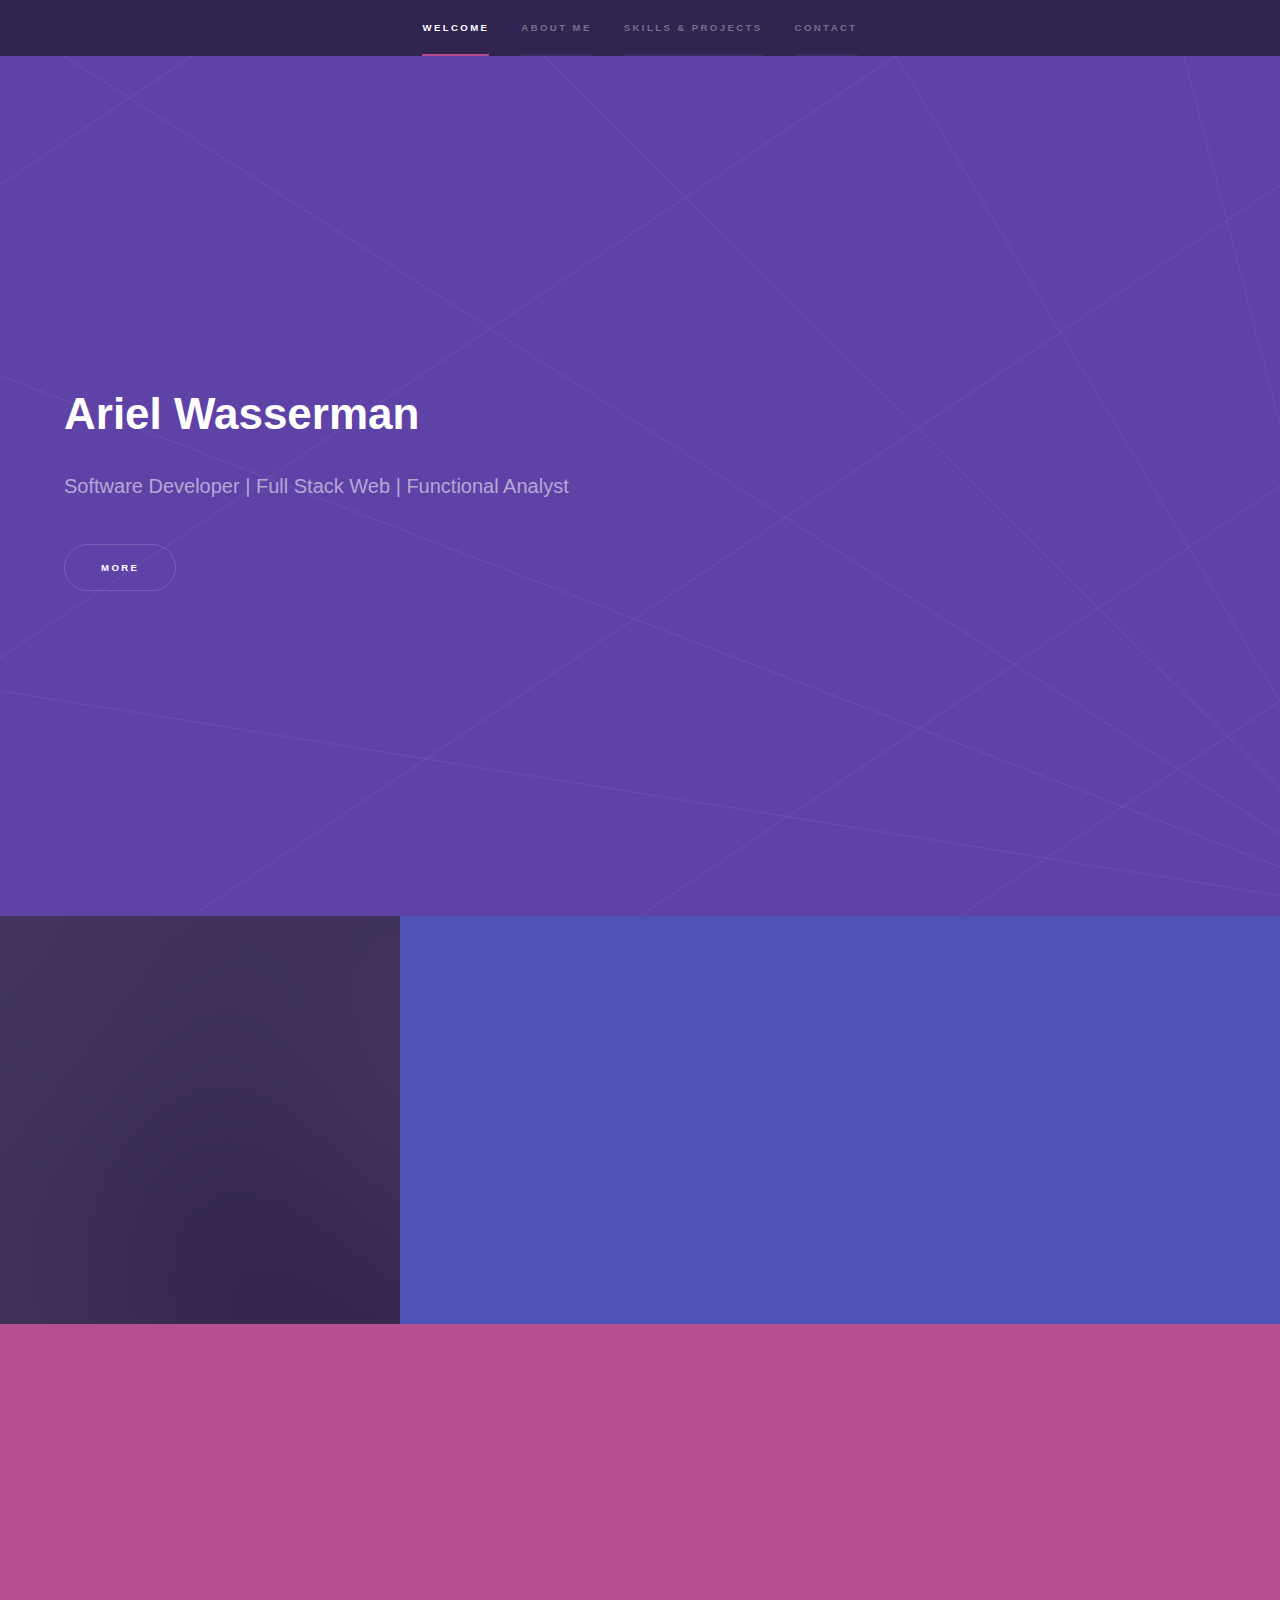
==== index.html @ cdbb856e "..." ====
<!DOCTYPE HTML>
<html>
	<head>
		<title>Ariel Wasserman | Portfolio</title>
		<meta charset="utf-8" />
		<meta name="viewport" content="width=device-width, initial-scale=1, user-scalable=no" />
		<link rel="stylesheet" href="assets/css/main.css" />
		<noscript><link rel="stylesheet" href="assets/css/noscript.css" /></noscript>
	</head>
	<body class="is-preload">

		<!-- Sidebar -->
			<section id="sidebar">
				<div class="inner">
					<nav>
						<ul>
							<li><a href="#intro">Welcome</a></li>
							<li><a href="#one">About Me</a></li>
							<li><a href="#two">Skills & Projects</a></li>
							<li><a href="#three">Contact</a></li>
						</ul>
					</nav>
				</div>
			</section>

		<!-- Wrapper -->
			<div id="wrapper">

				<!-- Intro -->
					<section id="intro" class="wrapper style1 fullscreen fade-up">
						<div class="inner">
							<h1>Ariel Wasserman</h1>
							<p>Software Developer | Full Stack Web | Functional Analyst<br />
							</p>
							<ul class="actions">
								<li><a href="#one" class="button scrolly">more</a></li>
							</ul>
						</div>
					</section>

				<!-- One -->
					<section id="one" class="wrapper style2 spotlights">
						<section>
							<a href="#" class="image CANCELADOabout-img-left"><img src="images/pic01.jpg" alt="" data-position="center center" /></a>
							<div class="content">
								<div class="inner">
									<h2>About Me</h2>
									<p>Hi, I'm Ariel, thank you for visiting my portfolio.</p>
									<p> For more than ten years I worked as a literature teacher and currently I'm starting a career as Jr Developer / Web Designer, open to challenges and opportunities to grow as a professional and learn or improve my skills in programming & design.
										<br /></p>
									<ul class="actions">
										<li><a href="generic.html" class="button">More About me</a></li>
									</ul>
								</div>
							</div>
						</section>
						<!-- <section>
							<a href="#" class="image"><img src="images/pic02.jpg" alt="" data-position="top center" /></a>
							<div class="content">
								<div class="inner">
									<h2>Feugiat consequat</h2>
									<p>Phasellus convallis elit id ullamcorper pulvinar. Duis aliquam turpis mauris, eu ultricies erat malesuada quis. Aliquam dapibus.</p>
									<ul class="actions">
										<li><a href="generic.html" class="button">Learn more</a></li>
									</ul>
								</div>
							</div>
						</section>
						<section>
							<a href="#" class="image"><img src="images/pic03.jpg" alt="" data-position="25% 25%" /></a>
							<div class="content">
								<div class="inner">
									<h2>Ultricies aliquam</h2>
									<p>Phasellus convallis elit id ullamcorper pulvinar. Duis aliquam turpis mauris, eu ultricies erat malesuada quis. Aliquam dapibus.</p>
									<ul class="actions">
										<li><a href="generic.html" class="button">Learn more</a></li>
									</ul>
								</div>
							</div>
						</section> -->
					</section>

				<!-- Two -->
					<section id="two" class="wrapper style3 fade-up">
						<div class="inner">
							<h2>Skills & Projects</h2>
							<p>Having worked for so many years teaching literature, I'll say that my area of expertise involves mainly
								 humanistic studies, communication, listening and sharing ideas, and working with groups of people.<br>
							However, during the last few years I began to study and carry out small programming and web design
								projects. Below are some of them.</p>
							<div class="features">
								<section>
									<span class="icon solid major fa-code"></span>
									<h3>Film Society App</h3>
									<h3 class="skils-desc-small-screen">React + JS | Python + Flask (marsmallow, sqlalchemy, dotenv...) | MySQL </h3>
									<p>I am passionate about cinema. For ten years I have met with friends once a week, we have a delicious dinner, 
										we watch a film, we discuss it and we keep a record on a spreadsheet (with more than four hundred films 
										that we've shared all this years). For the tenth anniversary I developed a full-stack application so that 
										my friends can use all this information in an accessible and intuitive way.</p>
								</section>
								<section class="skills-video-and-summary">
									<div class="skills-video">
										<video id="bgVideoA" controls preload="true" autoplay muted>
											<source class="active" src="images/cccpvid03.mp4" type="video/mp4" /> 	
											<source src="images/cccpvid01.mp4" type="video/mp4" />
											<source src="images/cccpvid02.mp4" type="video/mp4" />
										 </video>
									</div>
									<div class="skils-desc-big-screen"><h3>React + JS | Python + Flask (marsmallow, sqlalchemy, dotenv...) | MySQL </h3></div>
									
									
								</section>
							</div>
							<div class="features">
								<section>
									<span class="icon solid major fa-desktop"></span>
									<h3>pAIdeia in the Rye</h3>
									<h3 class="skils-desc-small-screen"> HTML + CSS + JS | ChatGPT + Craiyon + TTSMaker | Olive </h3>
									<p>One of my students' favorite novels is <i>The Catcher in the Rye</i>. My task usually consists of teaching them 
										the literary strategies and techniques that J. D. Salinger used to write that text. In 2023 I proposed a 
										project that we presented at the <i>First Arts Day</i> of Paideia School. My students "competed" with chatGPT 
										to create an apocryphal fragment of the novel, which then I assembled in a classroom read out loud by TTS 
										software along with an artistic video that I had edited with images from that time.
										Finally I also developed a simple website with a carousel to access the texts and information. I used 
										the AI ​​application <i>Craiyon</i> to create some allusive images to decorate the web</p>
								</section>
								<section class="skills-video-and-summary">
									<div class="skills-video">
										<video id="bgVideoB" controls preload="true" autoplay muted>
											<source class="active" src="images/pai01.mp4" type="video/mp4" /> 	
											<source src="images/pai02.mp4" type="video/mp4" /> 	
											<source src="images/pai03.mp4" type="video/mp4" /> 	
											<source src="images/pai04.mp4" type="video/mp4" /> 	
										 </video>
									</div>
									<div class="skils-desc-big-screen"><h3>HTML + CSS + JS | ChatGPT + Craiyon + TTSMaker | Olive </h3></div>
									
									
								</section>
							</div>
							<div class="features">
								<section>
									<span class="icon solid major fa-desktop"></span>
									<h3>Messi Vs Liberals</h3>
									<h3 class="skils-desc-small-screen"> Unity | |  </h3>
									<p></p>
								</section>
								<section class="skills-video-and-summary">
									<div class="skills-video">
										<video id="bgVideoC" controls preload="true" autoplay muted>
											<source class="active" src="images/mvl01.mp4" type="video/mp4" /> 	
											<source src="images/mvl02.mp4" type="video/mp4" /> 
											<source src="images/othersEDITAR.mp4" type="video/mp4" /> 
										 </video>
									</div>
									<div class="skils-desc-big-screen"><h3>HTML + CSS + JS | ChatGPT + Craiyon + TTSMaker | Olive </h3></div>
									
									
								</section>
							</div>
							<div class="features">
								<section>
									<span class="icon solid major fa-code"></span>
									<h3>Lorem ipsum amet</h3>
									<p>Phasellus convallis elit id ullam corper amet et pulvinar. Duis aliquam turpis mauris, sed ultricies erat dapibus.</p>
								</section>
								<section>
									<span class="icon solid major fa-lock"></span>
									<h3>Aliquam sed nullam</h3>
									<p>Phasellus convallis elit id ullam corper amet et pulvinar. Duis aliquam turpis mauris, sed ultricies erat dapibus.</p>
								</section>
								<section>
									<span class="icon solid major fa-cog"></span>
									<h3>Sed erat ullam corper</h3>
									<p>Phasellus convallis elit id ullam corper amet et pulvinar. Duis aliquam turpis mauris, sed ultricies erat dapibus.</p>
								</section>
								<section>
									<span class="icon solid major fa-desktop"></span>
									<h3>Veroeros quis lorem</h3>
									<p>Phasellus convallis elit id ullam corper amet et pulvinar. Duis aliquam turpis mauris, sed ultricies erat dapibus.</p>
								</section>
								<section>
									<span class="icon solid major fa-link"></span>
									<h3>Urna quis bibendum</h3>
									<p>Phasellus convallis elit id ullam corper amet et pulvinar. Duis aliquam turpis mauris, sed ultricies erat dapibus.</p>
								</section>
								<section>
									<span class="icon major fa-gem"></span>
									<h3>Aliquam urna dapibus</h3>
									<p>Phasellus convallis elit id ullam corper amet et pulvinar. Duis aliquam turpis mauris, sed ultricies erat dapibus.</p>
								</section>
							</div>
							<ul class="actions">
								<li><a href="generic.html" class="button">Learn more</a></li>
							</ul>
						</div>
					</section>

				<!-- Three -->
					<section id="three" class="wrapper style1 fade-up">
						<div class="inner">
							<h2>Get in touch</h2>
							<p>Phasellus convallis elit id ullamcorper pulvinar. Duis aliquam turpis mauris, eu ultricies erat malesuada quis. Aliquam dapibus, lacus eget hendrerit bibendum, urna est aliquam sem, sit amet imperdiet est velit quis lorem.</p>
							<div class="split style1">
								<section>
									<form method="post" action="#">
										<div class="fields">
											<div class="field half">
												<label for="name">Name</label>
												<input type="text" name="name" id="name" />
											</div>
											<div class="field half">
												<label for="email">Email</label>
												<input type="text" name="email" id="email" />
											</div>
											<div class="field">
												<label for="message">Message</label>
												<textarea name="message" id="message" rows="5"></textarea>
											</div>
										</div>
										<ul class="actions">
											<li><a href="" class="button submit">Send Message</a></li>
										</ul>
									</form>
								</section>
								<section>
									<ul class="contact">
										<li>
											<h3>Address</h3>
											<span>12345 Somewhere Road #654<br />
											Nashville, TN 00000-0000<br />
											USA</span>
										</li>
										<li>
											<h3>Email</h3>
											<a href="#">user@untitled.tld</a>
										</li>
										<li>
											<h3>Phone</h3>
											<span>(000) 000-0000</span>
										</li>
										<li>
											<h3>Social</h3>
											<ul class="icons">
												<li><a href="#" class="icon brands fa-twitter"><span class="label">Twitter</span></a></li>
												<li><a href="#" class="icon brands fa-facebook-f"><span class="label">Facebook</span></a></li>
												<li><a href="#" class="icon brands fa-github"><span class="label">GitHub</span></a></li>
												<li><a href="#" class="icon brands fa-instagram"><span class="label">Instagram</span></a></li>
												<li><a href="#" class="icon brands fa-linkedin-in"><span class="label">LinkedIn</span></a></li>
											</ul>
										</li>
									</ul>
								</section>
							</div>
						</div>
					</section>

			</div>

		<!-- Footer -->
			<footer id="footer" class="wrapper style1-alt">
				<div class="inner">
					<ul class="menu">
						<li>&copy; Untitled. All rights reserved.</li><li>Design: <a href="http://html5up.net">HTML5 UP</a></li>
					</ul>
				</div>
			</footer>

		<!-- Scripts -->
			<script src="assets/js/jquery.min.js"></script>
			<script src="assets/js/jquery.scrollex.min.js"></script>
			<script src="assets/js/jquery.scrolly.min.js"></script>
			<script src="assets/js/browser.min.js"></script>
			<script src="assets/js/breakpoints.min.js"></script>
			<script src="assets/js/util.js"></script>
			<script src="assets/js/main.js"></script>

	</body>
</html>
---- assets/css/main.css ----
@import url(fontawesome-all.min.css);

/*
	Hyperspace by HTML5 UP
	html5up.net | @ajlkn
	Free for personal and commercial use under the CCA 3.0 license (html5up.net/license)
*/

html,
body,
div,
span,
applet,
object,
iframe,
h1,
h2,
h3,
h4,
h5,
h6,
p,
blockquote,
pre,
a,
abbr,
acronym,
address,
big,
cite,
code,
del,
dfn,
em,
img,
ins,
kbd,
q,
s,
samp,
small,
strike,
strong,
sub,
sup,
tt,
var,
b,
u,
i,
center,
dl,
dt,
dd,
ol,
ul,
li,
fieldset,
form,
label,
legend,
table,
caption,
tbody,
tfoot,
thead,
tr,
th,
td,
article,
aside,
canvas,
details,
embed,
figure,
figcaption,
footer,
header,
hgroup,
menu,
nav,
output,
ruby,
section,
summary,
time,
mark,
audio,
video {
	margin: 0;
	padding: 0;
	border: 0;
	font-size: 100%;
	font: inherit;
	vertical-align: baseline;
}

article,
aside,
details,
figcaption,
figure,
footer,
header,
hgroup,
menu,
nav,
section {
	display: block;
}

body {
	line-height: 1;
}

ol,
ul {
	list-style: none;
}

blockquote,
q {
	quotes: none;
}

blockquote:before,
blockquote:after,
q:before,
q:after {
	content: '';
	content: none;
}

table {
	border-collapse: collapse;
	border-spacing: 0;
}

body {
	-webkit-text-size-adjust: none;
}

mark {
	background-color: transparent;
	color: inherit;
}

input::-moz-focus-inner {
	border: 0;
	padding: 0;
}

input,
select,
textarea {
	-moz-appearance: none;
	-webkit-appearance: none;
	-ms-appearance: none;
	appearance: none;
}

/* Basic */

@-ms-viewport {
	width: device-width;
}

body {
	-ms-overflow-style: scrollbar;
}

@media screen and (max-width: 480px) {

	html,
	body {
		min-width: 320px;
	}

}

html {
	box-sizing: border-box;
}

*,
*:before,
*:after {
	box-sizing: inherit;
}

body {
	background: #312450;
}

body.is-preload *,
body.is-preload *:before,
body.is-preload *:after {
	-moz-animation: none !important;
	-webkit-animation: none !important;
	-ms-animation: none !important;
	animation: none !important;
	-moz-transition: none !important;
	-webkit-transition: none !important;
	-ms-transition: none !important;
	transition: none !important;
}

/* Type */

body,
input,
select,
textarea {
	color: rgba(255, 255, 255, 0.55);
	font-family: Arial, Helvetica, sans-serif;
	text-align: justify;
	font-size: 16.5pt;
	font-weight: normal;
	line-height: 1.75;
}

@media screen and (max-width: 1680px) {

	body,
	input,
	select,
	textarea {
		font-size: 13pt;
	}

}

@media screen and (max-width: 1280px) {

	body,
	input,
	select,
	textarea {
		font-size: 12pt;
	}

}

@media screen and (max-width: 360px) {

	body,
	input,
	select,
	textarea {
		font-size: 11pt;
	}

}

a {
	-moz-transition: color 0.2s ease, border-bottom-color 0.2s ease;
	-webkit-transition: color 0.2s ease, border-bottom-color 0.2s ease;
	-ms-transition: color 0.2s ease, border-bottom-color 0.2s ease;
	transition: color 0.2s ease, border-bottom-color 0.2s ease;
	border-bottom: dotted 1px rgba(255, 255, 255, 0.35);
	color: inherit;
	text-decoration: none;
}

a:hover {
	border-bottom-color: transparent;
	color: #ffffff;
}

strong,
b {
	color: #ffffff;
	font-weight: bold;
}

em,
i {
	font-style: italic;
}

p {
	margin: 0 0 2em 0;
}

h1,
h2,
h3,
h4,
h5,
h6 {
	color: #ffffff;
	font-weight: bold;
	line-height: 1.5;
	margin: 0 0 0.5em 0;
}

h1 a,
h2 a,
h3 a,
h4 a,
h5 a,
h6 a {
	color: inherit;
	text-decoration: none;
}

h1 {
	font-size: 2.75em;
}

h1.major {
	margin: 0 0 1.3em 0;
	position: relative;
	padding-bottom: 0.35em;
}

h1.major:after {
	background-image: -moz-linear-gradient(to right, #5e42a6, #b74e91);
	background-image: -webkit-linear-gradient(to right, #5e42a6, #b74e91);
	background-image: -ms-linear-gradient(to right, #5e42a6, #b74e91);
	background-image: linear-gradient(to right, #5e42a6, #b74e91);
	-moz-transition: max-width 0.2s ease;
	-webkit-transition: max-width 0.2s ease;
	-ms-transition: max-width 0.2s ease;
	transition: max-width 0.2s ease;
	border-radius: 0.2em;
	bottom: 0;
	content: '';
	height: 0.05em;
	position: absolute;
	right: 0;
	width: 100%;
}

h2 {
	font-size: 1.75em;
}

h3 {
	font-size: 1.1em;
}

h4 {
	font-size: 1em;
}

h5 {
	font-size: 0.8em;
}

h6 {
	font-size: 0.6em;
}

@media screen and (max-width: 736px) {

	h1 {
		font-size: 2em;
	}

	h2 {
		font-size: 1.25em;
	}

	h3 {
		font-size: 1em;
	}

	h4 {
		font-size: 0.8em;
	}

	h5 {
		font-size: 0.6em;
	}

	h6 {
		font-size: 0.6em;
	}

}

sub {
	font-size: 0.8em;
	position: relative;
	top: 0.5em;
}

sup {
	font-size: 0.8em;
	position: relative;
	top: -0.5em;
}

blockquote {
	border-left: solid 4px rgba(255, 255, 255, 0.15);
	font-style: italic;
	margin: 0 0 2em 0;
	padding: 0.5em 0 0.5em 2em;
}

code {
	background: rgba(255, 255, 255, 0.05);
	border-radius: 0.25em;
	border: solid 1px rgba(255, 255, 255, 0.15);
	font-family: "Courier New", monospace;
	font-size: 0.9em;
	margin: 0 0.25em;
	padding: 0.25em 0.65em;
}

pre {
	-webkit-overflow-scrolling: touch;
	font-family: "Courier New", monospace;
	font-size: 0.9em;
	margin: 0 0 2em 0;
}

pre code {
	display: block;
	line-height: 1.75em;
	padding: 1em 1.5em;
	overflow-x: auto;
}

hr {
	border: 0;
	border-bottom: solid 1px rgba(255, 255, 255, 0.15);
	margin: 2em 0;
}

hr.major {
	margin: 3em 0;
}

.align-left {
	text-align: left;
}

.align-center {
	text-align: center;
}

.align-right {
	text-align: right;
}

/* Row */

.row {
	display: flex;
	flex-wrap: wrap;
	box-sizing: border-box;
	align-items: stretch;
}

.row>* {
	box-sizing: border-box;
}

.row.gtr-uniform>*> :last-child {
	margin-bottom: 0;
}

.row.aln-left {
	justify-content: flex-start;
}

.row.aln-center {
	justify-content: center;
}

.row.aln-right {
	justify-content: flex-end;
}

.row.aln-top {
	align-items: flex-start;
}

.row.aln-middle {
	align-items: center;
}

.row.aln-bottom {
	align-items: flex-end;
}

.row>.imp {
	order: -1;
}

.row>.col-1 {
	width: 8.33333%;
}

.row>.off-1 {
	margin-left: 8.33333%;
}

.row>.col-2 {
	width: 16.66667%;
}

.row>.off-2 {
	margin-left: 16.66667%;
}

.row>.col-3 {
	width: 25%;
}

.row>.off-3 {
	margin-left: 25%;
}

.row>.col-4 {
	width: 33.33333%;
}

.row>.off-4 {
	margin-left: 33.33333%;
}

.row>.col-5 {
	width: 41.66667%;
}

.row>.off-5 {
	margin-left: 41.66667%;
}

.row>.col-6 {
	width: 50%;
}

.row>.off-6 {
	margin-left: 50%;
}

.row>.col-7 {
	width: 58.33333%;
}

.row>.off-7 {
	margin-left: 58.33333%;
}

.row>.col-8 {
	width: 66.66667%;
}

.row>.off-8 {
	margin-left: 66.66667%;
}

.row>.col-9 {
	width: 75%;
}

.row>.off-9 {
	margin-left: 75%;
}

.row>.col-10 {
	width: 83.33333%;
}

.row>.off-10 {
	margin-left: 83.33333%;
}

.row>.col-11 {
	width: 91.66667%;
}

.row>.off-11 {
	margin-left: 91.66667%;
}

.row>.col-12 {
	width: 100%;
}

.row>.off-12 {
	margin-left: 100%;
}

.row.gtr-0 {
	margin-top: 0;
	margin-left: 0em;
}

.row.gtr-0>* {
	padding: 0 0 0 0em;
}

.row.gtr-0.gtr-uniform {
	margin-top: 0em;
}

.row.gtr-0.gtr-uniform>* {
	padding-top: 0em;
}

.row.gtr-25 {
	margin-top: 0;
	margin-left: -0.375em;
}

.row.gtr-25>* {
	padding: 0 0 0 0.375em;
}

.row.gtr-25.gtr-uniform {
	margin-top: -0.375em;
}

.row.gtr-25.gtr-uniform>* {
	padding-top: 0.375em;
}

.row.gtr-50 {
	margin-top: 0;
	margin-left: -0.75em;
}

.row.gtr-50>* {
	padding: 0 0 0 0.75em;
}

.row.gtr-50.gtr-uniform {
	margin-top: -0.75em;
}

.row.gtr-50.gtr-uniform>* {
	padding-top: 0.75em;
}

.row {
	margin-top: 0;
	margin-left: -1.5em;
}

.row>* {
	padding: 0 0 0 1.5em;
}

.row.gtr-uniform {
	margin-top: -1.5em;
}

.row.gtr-uniform>* {
	padding-top: 1.5em;
}

.row.gtr-150 {
	margin-top: 0;
	margin-left: -2.25em;
}

.row.gtr-150>* {
	padding: 0 0 0 2.25em;
}

.row.gtr-150.gtr-uniform {
	margin-top: -2.25em;
}

.row.gtr-150.gtr-uniform>* {
	padding-top: 2.25em;
}

.row.gtr-200 {
	margin-top: 0;
	margin-left: -3em;
}

.row.gtr-200>* {
	padding: 0 0 0 3em;
}

.row.gtr-200.gtr-uniform {
	margin-top: -3em;
}

.row.gtr-200.gtr-uniform>* {
	padding-top: 3em;
}

@media screen and (max-width: 1680px) {

	.row {
		display: flex;
		flex-wrap: wrap;
		box-sizing: border-box;
		align-items: stretch;
	}

	.row>* {
		box-sizing: border-box;
	}

	.row.gtr-uniform>*> :last-child {
		margin-bottom: 0;
	}

	.row.aln-left {
		justify-content: flex-start;
	}

	.row.aln-center {
		justify-content: center;
	}

	.row.aln-right {
		justify-content: flex-end;
	}

	.row.aln-top {
		align-items: flex-start;
	}

	.row.aln-middle {
		align-items: center;
	}

	.row.aln-bottom {
		align-items: flex-end;
	}

	.row>.imp-xlarge {
		order: -1;
	}

	.row>.col-1-xlarge {
		width: 8.33333%;
	}

	.row>.off-1-xlarge {
		margin-left: 8.33333%;
	}

	.row>.col-2-xlarge {
		width: 16.66667%;
	}

	.row>.off-2-xlarge {
		margin-left: 16.66667%;
	}

	.row>.col-3-xlarge {
		width: 25%;
	}

	.row>.off-3-xlarge {
		margin-left: 25%;
	}

	.row>.col-4-xlarge {
		width: 33.33333%;
	}

	.row>.off-4-xlarge {
		margin-left: 33.33333%;
	}

	.row>.col-5-xlarge {
		width: 41.66667%;
	}

	.row>.off-5-xlarge {
		margin-left: 41.66667%;
	}

	.row>.col-6-xlarge {
		width: 50%;
	}

	.row>.off-6-xlarge {
		margin-left: 50%;
	}

	.row>.col-7-xlarge {
		width: 58.33333%;
	}

	.row>.off-7-xlarge {
		margin-left: 58.33333%;
	}

	.row>.col-8-xlarge {
		width: 66.66667%;
	}

	.row>.off-8-xlarge {
		margin-left: 66.66667%;
	}

	.row>.col-9-xlarge {
		width: 75%;
	}

	.row>.off-9-xlarge {
		margin-left: 75%;
	}

	.row>.col-10-xlarge {
		width: 83.33333%;
	}

	.row>.off-10-xlarge {
		margin-left: 83.33333%;
	}

	.row>.col-11-xlarge {
		width: 91.66667%;
	}

	.row>.off-11-xlarge {
		margin-left: 91.66667%;
	}

	.row>.col-12-xlarge {
		width: 100%;
	}

	.row>.off-12-xlarge {
		margin-left: 100%;
	}

	.row.gtr-0 {
		margin-top: 0;
		margin-left: 0em;
	}

	.row.gtr-0>* {
		padding: 0 0 0 0em;
	}

	.row.gtr-0.gtr-uniform {
		margin-top: 0em;
	}

	.row.gtr-0.gtr-uniform>* {
		padding-top: 0em;
	}

	.row.gtr-25 {
		margin-top: 0;
		margin-left: -0.375em;
	}

	.row.gtr-25>* {
		padding: 0 0 0 0.375em;
	}

	.row.gtr-25.gtr-uniform {
		margin-top: -0.375em;
	}

	.row.gtr-25.gtr-uniform>* {
		padding-top: 0.375em;
	}

	.row.gtr-50 {
		margin-top: 0;
		margin-left: -0.75em;
	}

	.row.gtr-50>* {
		padding: 0 0 0 0.75em;
	}

	.row.gtr-50.gtr-uniform {
		margin-top: -0.75em;
	}

	.row.gtr-50.gtr-uniform>* {
		padding-top: 0.75em;
	}

	.row {
		margin-top: 0;
		margin-left: -1.5em;
	}

	.row>* {
		padding: 0 0 0 1.5em;
	}

	.row.gtr-uniform {
		margin-top: -1.5em;
	}

	.row.gtr-uniform>* {
		padding-top: 1.5em;
	}

	.row.gtr-150 {
		margin-top: 0;
		margin-left: -2.25em;
	}

	.row.gtr-150>* {
		padding: 0 0 0 2.25em;
	}

	.row.gtr-150.gtr-uniform {
		margin-top: -2.25em;
	}

	.row.gtr-150.gtr-uniform>* {
		padding-top: 2.25em;
	}

	.row.gtr-200 {
		margin-top: 0;
		margin-left: -3em;
	}

	.row.gtr-200>* {
		padding: 0 0 0 3em;
	}

	.row.gtr-200.gtr-uniform {
		margin-top: -3em;
	}

	.row.gtr-200.gtr-uniform>* {
		padding-top: 3em;
	}

}

@media screen and (max-width: 1280px) {

	.row {
		display: flex;
		flex-wrap: wrap;
		box-sizing: border-box;
		align-items: stretch;
	}

	.row>* {
		box-sizing: border-box;
	}

	.row.gtr-uniform>*> :last-child {
		margin-bottom: 0;
	}

	.row.aln-left {
		justify-content: flex-start;
	}

	.row.aln-center {
		justify-content: center;
	}

	.row.aln-right {
		justify-content: flex-end;
	}

	.row.aln-top {
		align-items: flex-start;
	}

	.row.aln-middle {
		align-items: center;
	}

	.row.aln-bottom {
		align-items: flex-end;
	}

	.row>.imp-large {
		order: -1;
	}

	.row>.col-1-large {
		width: 8.33333%;
	}

	.row>.off-1-large {
		margin-left: 8.33333%;
	}

	.row>.col-2-large {
		width: 16.66667%;
	}

	.row>.off-2-large {
		margin-left: 16.66667%;
	}

	.row>.col-3-large {
		width: 25%;
	}

	.row>.off-3-large {
		margin-left: 25%;
	}

	.row>.col-4-large {
		width: 33.33333%;
	}

	.row>.off-4-large {
		margin-left: 33.33333%;
	}

	.row>.col-5-large {
		width: 41.66667%;
	}

	.row>.off-5-large {
		margin-left: 41.66667%;
	}

	.row>.col-6-large {
		width: 50%;
	}

	.row>.off-6-large {
		margin-left: 50%;
	}

	.row>.col-7-large {
		width: 58.33333%;
	}

	.row>.off-7-large {
		margin-left: 58.33333%;
	}

	.row>.col-8-large {
		width: 66.66667%;
	}

	.row>.off-8-large {
		margin-left: 66.66667%;
	}

	.row>.col-9-large {
		width: 75%;
	}

	.row>.off-9-large {
		margin-left: 75%;
	}

	.row>.col-10-large {
		width: 83.33333%;
	}

	.row>.off-10-large {
		margin-left: 83.33333%;
	}

	.row>.col-11-large {
		width: 91.66667%;
	}

	.row>.off-11-large {
		margin-left: 91.66667%;
	}

	.row>.col-12-large {
		width: 100%;
	}

	.row>.off-12-large {
		margin-left: 100%;
	}

	.row.gtr-0 {
		margin-top: 0;
		margin-left: 0em;
	}

	.row.gtr-0>* {
		padding: 0 0 0 0em;
	}

	.row.gtr-0.gtr-uniform {
		margin-top: 0em;
	}

	.row.gtr-0.gtr-uniform>* {
		padding-top: 0em;
	}

	.row.gtr-25 {
		margin-top: 0;
		margin-left: -0.375em;
	}

	.row.gtr-25>* {
		padding: 0 0 0 0.375em;
	}

	.row.gtr-25.gtr-uniform {
		margin-top: -0.375em;
	}

	.row.gtr-25.gtr-uniform>* {
		padding-top: 0.375em;
	}

	.row.gtr-50 {
		margin-top: 0;
		margin-left: -0.75em;
	}

	.row.gtr-50>* {
		padding: 0 0 0 0.75em;
	}

	.row.gtr-50.gtr-uniform {
		margin-top: -0.75em;
	}

	.row.gtr-50.gtr-uniform>* {
		padding-top: 0.75em;
	}

	.row {
		margin-top: 0;
		margin-left: -1.5em;
	}

	.row>* {
		padding: 0 0 0 1.5em;
	}

	.row.gtr-uniform {
		margin-top: -1.5em;
	}

	.row.gtr-uniform>* {
		padding-top: 1.5em;
	}

	.row.gtr-150 {
		margin-top: 0;
		margin-left: -2.25em;
	}

	.row.gtr-150>* {
		padding: 0 0 0 2.25em;
	}

	.row.gtr-150.gtr-uniform {
		margin-top: -2.25em;
	}

	.row.gtr-150.gtr-uniform>* {
		padding-top: 2.25em;
	}

	.row.gtr-200 {
		margin-top: 0;
		margin-left: -3em;
	}

	.row.gtr-200>* {
		padding: 0 0 0 3em;
	}

	.row.gtr-200.gtr-uniform {
		margin-top: -3em;
	}

	.row.gtr-200.gtr-uniform>* {
		padding-top: 3em;
	}

}

@media screen and (max-width: 980px) {

	.row {
		display: flex;
		flex-wrap: wrap;
		box-sizing: border-box;
		align-items: stretch;
	}

	.row>* {
		box-sizing: border-box;
	}

	.row.gtr-uniform>*> :last-child {
		margin-bottom: 0;
	}

	.row.aln-left {
		justify-content: flex-start;
	}

	.row.aln-center {
		justify-content: center;
	}

	.row.aln-right {
		justify-content: flex-end;
	}

	.row.aln-top {
		align-items: flex-start;
	}

	.row.aln-middle {
		align-items: center;
	}

	.row.aln-bottom {
		align-items: flex-end;
	}

	.row>.imp-medium {
		order: -1;
	}

	.row>.col-1-medium {
		width: 8.33333%;
	}

	.row>.off-1-medium {
		margin-left: 8.33333%;
	}

	.row>.col-2-medium {
		width: 16.66667%;
	}

	.row>.off-2-medium {
		margin-left: 16.66667%;
	}

	.row>.col-3-medium {
		width: 25%;
	}

	.row>.off-3-medium {
		margin-left: 25%;
	}

	.row>.col-4-medium {
		width: 33.33333%;
	}

	.row>.off-4-medium {
		margin-left: 33.33333%;
	}

	.row>.col-5-medium {
		width: 41.66667%;
	}

	.row>.off-5-medium {
		margin-left: 41.66667%;
	}

	.row>.col-6-medium {
		width: 50%;
	}

	.row>.off-6-medium {
		margin-left: 50%;
	}

	.row>.col-7-medium {
		width: 58.33333%;
	}

	.row>.off-7-medium {
		margin-left: 58.33333%;
	}

	.row>.col-8-medium {
		width: 66.66667%;
	}

	.row>.off-8-medium {
		margin-left: 66.66667%;
	}

	.row>.col-9-medium {
		width: 75%;
	}

	.row>.off-9-medium {
		margin-left: 75%;
	}

	.row>.col-10-medium {
		width: 83.33333%;
	}

	.row>.off-10-medium {
		margin-left: 83.33333%;
	}

	.row>.col-11-medium {
		width: 91.66667%;
	}

	.row>.off-11-medium {
		margin-left: 91.66667%;
	}

	.row>.col-12-medium {
		width: 100%;
	}

	.row>.off-12-medium {
		margin-left: 100%;
	}

	.row.gtr-0 {
		margin-top: 0;
		margin-left: 0em;
	}

	.row.gtr-0>* {
		padding: 0 0 0 0em;
	}

	.row.gtr-0.gtr-uniform {
		margin-top: 0em;
	}

	.row.gtr-0.gtr-uniform>* {
		padding-top: 0em;
	}

	.row.gtr-25 {
		margin-top: 0;
		margin-left: -0.375em;
	}

	.row.gtr-25>* {
		padding: 0 0 0 0.375em;
	}

	.row.gtr-25.gtr-uniform {
		margin-top: -0.375em;
	}

	.row.gtr-25.gtr-uniform>* {
		padding-top: 0.375em;
	}

	.row.gtr-50 {
		margin-top: 0;
		margin-left: -0.75em;
	}

	.row.gtr-50>* {
		padding: 0 0 0 0.75em;
	}

	.row.gtr-50.gtr-uniform {
		margin-top: -0.75em;
	}

	.row.gtr-50.gtr-uniform>* {
		padding-top: 0.75em;
	}

	.row {
		margin-top: 0;
		margin-left: -1.5em;
	}

	.row>* {
		padding: 0 0 0 1.5em;
	}

	.row.gtr-uniform {
		margin-top: -1.5em;
	}

	.row.gtr-uniform>* {
		padding-top: 1.5em;
	}

	.row.gtr-150 {
		margin-top: 0;
		margin-left: -2.25em;
	}

	.row.gtr-150>* {
		padding: 0 0 0 2.25em;
	}

	.row.gtr-150.gtr-uniform {
		margin-top: -2.25em;
	}

	.row.gtr-150.gtr-uniform>* {
		padding-top: 2.25em;
	}

	.row.gtr-200 {
		margin-top: 0;
		margin-left: -3em;
	}

	.row.gtr-200>* {
		padding: 0 0 0 3em;
	}

	.row.gtr-200.gtr-uniform {
		margin-top: -3em;
	}

	.row.gtr-200.gtr-uniform>* {
		padding-top: 3em;
	}

}

@media screen and (max-width: 736px) {

	.row {
		display: flex;
		flex-wrap: wrap;
		box-sizing: border-box;
		align-items: stretch;
	}

	.row>* {
		box-sizing: border-box;
	}

	.row.gtr-uniform>*> :last-child {
		margin-bottom: 0;
	}

	.row.aln-left {
		justify-content: flex-start;
	}

	.row.aln-center {
		justify-content: center;
	}

	.row.aln-right {
		justify-content: flex-end;
	}

	.row.aln-top {
		align-items: flex-start;
	}

	.row.aln-middle {
		align-items: center;
	}

	.row.aln-bottom {
		align-items: flex-end;
	}

	.row>.imp-small {
		order: -1;
	}

	.row>.col-1-small {
		width: 8.33333%;
	}

	.row>.off-1-small {
		margin-left: 8.33333%;
	}

	.row>.col-2-small {
		width: 16.66667%;
	}

	.row>.off-2-small {
		margin-left: 16.66667%;
	}

	.row>.col-3-small {
		width: 25%;
	}

	.row>.off-3-small {
		margin-left: 25%;
	}

	.row>.col-4-small {
		width: 33.33333%;
	}

	.row>.off-4-small {
		margin-left: 33.33333%;
	}

	.row>.col-5-small {
		width: 41.66667%;
	}

	.row>.off-5-small {
		margin-left: 41.66667%;
	}

	.row>.col-6-small {
		width: 50%;
	}

	.row>.off-6-small {
		margin-left: 50%;
	}

	.row>.col-7-small {
		width: 58.33333%;
	}

	.row>.off-7-small {
		margin-left: 58.33333%;
	}

	.row>.col-8-small {
		width: 66.66667%;
	}

	.row>.off-8-small {
		margin-left: 66.66667%;
	}

	.row>.col-9-small {
		width: 75%;
	}

	.row>.off-9-small {
		margin-left: 75%;
	}

	.row>.col-10-small {
		width: 83.33333%;
	}

	.row>.off-10-small {
		margin-left: 83.33333%;
	}

	.row>.col-11-small {
		width: 91.66667%;
	}

	.row>.off-11-small {
		margin-left: 91.66667%;
	}

	.row>.col-12-small {
		width: 100%;
	}

	.row>.off-12-small {
		margin-left: 100%;
	}

	.row.gtr-0 {
		margin-top: 0;
		margin-left: 0em;
	}

	.row.gtr-0>* {
		padding: 0 0 0 0em;
	}

	.row.gtr-0.gtr-uniform {
		margin-top: 0em;
	}

	.row.gtr-0.gtr-uniform>* {
		padding-top: 0em;
	}

	.row.gtr-25 {
		margin-top: 0;
		margin-left: -0.375em;
	}

	.row.gtr-25>* {
		padding: 0 0 0 0.375em;
	}

	.row.gtr-25.gtr-uniform {
		margin-top: -0.375em;
	}

	.row.gtr-25.gtr-uniform>* {
		padding-top: 0.375em;
	}

	.row.gtr-50 {
		margin-top: 0;
		margin-left: -0.75em;
	}

	.row.gtr-50>* {
		padding: 0 0 0 0.75em;
	}

	.row.gtr-50.gtr-uniform {
		margin-top: -0.75em;
	}

	.row.gtr-50.gtr-uniform>* {
		padding-top: 0.75em;
	}

	.row {
		margin-top: 0;
		margin-left: -1.5em;
	}

	.row>* {
		padding: 0 0 0 1.5em;
	}

	.row.gtr-uniform {
		margin-top: -1.5em;
	}

	.row.gtr-uniform>* {
		padding-top: 1.5em;
	}

	.row.gtr-150 {
		margin-top: 0;
		margin-left: -2.25em;
	}

	.row.gtr-150>* {
		padding: 0 0 0 2.25em;
	}

	.row.gtr-150.gtr-uniform {
		margin-top: -2.25em;
	}

	.row.gtr-150.gtr-uniform>* {
		padding-top: 2.25em;
	}

	.row.gtr-200 {
		margin-top: 0;
		margin-left: -3em;
	}

	.row.gtr-200>* {
		padding: 0 0 0 3em;
	}

	.row.gtr-200.gtr-uniform {
		margin-top: -3em;
	}

	.row.gtr-200.gtr-uniform>* {
		padding-top: 3em;
	}

}

@media screen and (max-width: 480px) {

	.row {
		display: flex;
		flex-wrap: wrap;
		box-sizing: border-box;
		align-items: stretch;
	}

	.row>* {
		box-sizing: border-box;
	}

	.row.gtr-uniform>*> :last-child {
		margin-bottom: 0;
	}

	.row.aln-left {
		justify-content: flex-start;
	}

	.row.aln-center {
		justify-content: center;
	}

	.row.aln-right {
		justify-content: flex-end;
	}

	.row.aln-top {
		align-items: flex-start;
	}

	.row.aln-middle {
		align-items: center;
	}

	.row.aln-bottom {
		align-items: flex-end;
	}

	.row>.imp-xsmall {
		order: -1;
	}

	.row>.col-1-xsmall {
		width: 8.33333%;
	}

	.row>.off-1-xsmall {
		margin-left: 8.33333%;
	}

	.row>.col-2-xsmall {
		width: 16.66667%;
	}

	.row>.off-2-xsmall {
		margin-left: 16.66667%;
	}

	.row>.col-3-xsmall {
		width: 25%;
	}

	.row>.off-3-xsmall {
		margin-left: 25%;
	}

	.row>.col-4-xsmall {
		width: 33.33333%;
	}

	.row>.off-4-xsmall {
		margin-left: 33.33333%;
	}

	.row>.col-5-xsmall {
		width: 41.66667%;
	}

	.row>.off-5-xsmall {
		margin-left: 41.66667%;
	}

	.row>.col-6-xsmall {
		width: 50%;
	}

	.row>.off-6-xsmall {
		margin-left: 50%;
	}

	.row>.col-7-xsmall {
		width: 58.33333%;
	}

	.row>.off-7-xsmall {
		margin-left: 58.33333%;
	}

	.row>.col-8-xsmall {
		width: 66.66667%;
	}

	.row>.off-8-xsmall {
		margin-left: 66.66667%;
	}

	.row>.col-9-xsmall {
		width: 75%;
	}

	.row>.off-9-xsmall {
		margin-left: 75%;
	}

	.row>.col-10-xsmall {
		width: 83.33333%;
	}

	.row>.off-10-xsmall {
		margin-left: 83.33333%;
	}

	.row>.col-11-xsmall {
		width: 91.66667%;
	}

	.row>.off-11-xsmall {
		margin-left: 91.66667%;
	}

	.row>.col-12-xsmall {
		width: 100%;
	}

	.row>.off-12-xsmall {
		margin-left: 100%;
	}

	.row.gtr-0 {
		margin-top: 0;
		margin-left: 0em;
	}

	.row.gtr-0>* {
		padding: 0 0 0 0em;
	}

	.row.gtr-0.gtr-uniform {
		margin-top: 0em;
	}

	.row.gtr-0.gtr-uniform>* {
		padding-top: 0em;
	}

	.row.gtr-25 {
		margin-top: 0;
		margin-left: -0.375em;
	}

	.row.gtr-25>* {
		padding: 0 0 0 0.375em;
	}

	.row.gtr-25.gtr-uniform {
		margin-top: -0.375em;
	}

	.row.gtr-25.gtr-uniform>* {
		padding-top: 0.375em;
	}

	.row.gtr-50 {
		margin-top: 0;
		margin-left: -0.75em;
	}

	.row.gtr-50>* {
		padding: 0 0 0 0.75em;
	}

	.row.gtr-50.gtr-uniform {
		margin-top: -0.75em;
	}

	.row.gtr-50.gtr-uniform>* {
		padding-top: 0.75em;
	}

	.row {
		margin-top: 0;
		margin-left: -1.5em;
	}

	.row>* {
		padding: 0 0 0 1.5em;
	}

	.row.gtr-uniform {
		margin-top: -1.5em;
	}

	.row.gtr-uniform>* {
		padding-top: 1.5em;
	}

	.row.gtr-150 {
		margin-top: 0;
		margin-left: -2.25em;
	}

	.row.gtr-150>* {
		padding: 0 0 0 2.25em;
	}

	.row.gtr-150.gtr-uniform {
		margin-top: -2.25em;
	}

	.row.gtr-150.gtr-uniform>* {
		padding-top: 2.25em;
	}

	.row.gtr-200 {
		margin-top: 0;
		margin-left: -3em;
	}

	.row.gtr-200>* {
		padding: 0 0 0 3em;
	}

	.row.gtr-200.gtr-uniform {
		margin-top: -3em;
	}

	.row.gtr-200.gtr-uniform>* {
		padding-top: 3em;
	}

}

/* Box */

.box {
	border-radius: 0.25em;
	border: solid 1px rgba(255, 255, 255, 0.15);
	margin-bottom: 2em;
	padding: 1.5em;
}

.box> :last-child,
.box> :last-child> :last-child,
.box> :last-child> :last-child> :last-child {
	margin-bottom: 0;
}

.box.alt {
	border: 0;
	border-radius: 0;
	padding: 0;
}

/* Button */

input[type="submit"],
input[type="reset"],
input[type="button"],
button,
.button {
	-moz-appearance: none;
	-webkit-appearance: none;
	-ms-appearance: none;
	appearance: none;
	-moz-transition: border-color 0.2s ease;
	-webkit-transition: border-color 0.2s ease;
	-ms-transition: border-color 0.2s ease;
	transition: border-color 0.2s ease;
	background-color: transparent;
	border: solid 1px !important;
	border-color: rgba(255, 255, 255, 0.15) !important;
	border-radius: 3em;
	color: #ffffff !important;
	cursor: pointer;
	display: inline-block;
	font-size: 0.6em;
	font-weight: bold;
	height: calc(4.75em + 2px);
	letter-spacing: 0.25em;
	line-height: 4.75em;
	outline: 0;
	padding: 0 3.75em;
	position: relative;
	text-align: center;
	text-decoration: none;
	text-transform: uppercase;
	white-space: nowrap;
}

input[type="submit"]:after,
input[type="reset"]:after,
input[type="button"]:after,
button:after,
.button:after {
	-moz-transform: scale(0.25);
	-webkit-transform: scale(0.25);
	-ms-transform: scale(0.25);
	transform: scale(0.25);
	pointer-events: none;
	-moz-transition: opacity 0.2s ease, -moz-transform 0.2s ease;
	-webkit-transition: opacity 0.2s ease, -webkit-transform 0.2s ease;
	-ms-transition: opacity 0.2s ease, -ms-transform 0.2s ease;
	transition: opacity 0.2s ease, transform 0.2s ease;
	background: #ffffff;
	border-radius: 3em;
	content: '';
	height: 100%;
	left: 0;
	opacity: 0;
	position: absolute;
	top: 0;
	width: 100%;
}

input[type="submit"].icon:before,
input[type="reset"].icon:before,
input[type="button"].icon:before,
button.icon:before,
.button.icon:before {
	margin-right: 0.75em;
}

input[type="submit"].fit,
input[type="reset"].fit,
input[type="button"].fit,
button.fit,
.button.fit {
	width: 100%;
}

input[type="submit"].small,
input[type="reset"].small,
input[type="button"].small,
button.small,
.button.small {
	font-size: 0.4em;
}

input[type="submit"].large,
input[type="reset"].large,
input[type="button"].large,
button.large,
.button.large {
	font-size: 0.8em;
}

input[type="submit"].primary,
input[type="reset"].primary,
input[type="button"].primary,
button.primary,
.button.primary {
	background-color: #ffffff;
	color: #312450 !important;
}

input[type="submit"].primary:after,
input[type="reset"].primary:after,
input[type="button"].primary:after,
button.primary:after,
.button.primary:after {
	display: none;
}

input[type="submit"].disabled,
input[type="submit"]:disabled,
input[type="reset"].disabled,
input[type="reset"]:disabled,
input[type="button"].disabled,
input[type="button"]:disabled,
button.disabled,
button:disabled,
.button.disabled,
.button:disabled {
	cursor: default;
	opacity: 0.5;
	pointer-events: none;
}

input[type="submit"]:hover,
input[type="reset"]:hover,
input[type="button"]:hover,
button:hover,
.button:hover {
	border-color: rgba(255, 255, 255, 0.55) !important;
}

input[type="submit"]:hover:after,
input[type="reset"]:hover:after,
input[type="button"]:hover:after,
button:hover:after,
.button:hover:after {
	opacity: 0.05;
	-moz-transform: scale(1);
	-webkit-transform: scale(1);
	-ms-transform: scale(1);
	transform: scale(1);
}

input[type="submit"]:hover:active,
input[type="reset"]:hover:active,
input[type="button"]:hover:active,
button:hover:active,
.button:hover:active {
	border-color: #ffffff !important;
}

input[type="submit"]:hover:active:after,
input[type="reset"]:hover:active:after,
input[type="button"]:hover:active:after,
button:hover:active:after,
.button:hover:active:after {
	opacity: 0.1;
}

/* Features */

.features {
	display: -moz-flex;
	display: -webkit-flex;
	display: -ms-flex;
	display: flex;
	-moz-flex-wrap: wrap;
	-webkit-flex-wrap: wrap;
	-ms-flex-wrap: wrap;
	flex-wrap: wrap;
	border-radius: 0.25em;
	border: solid 1px rgba(255, 255, 255, 0.15);
	background: rgba(255, 255, 255, 0.05);
	margin: 0 0 2em 0;
}

.features section {
	padding: 3.5em 3em 1em 7em;
	width: 50%;
	border-top: solid 1px rgba(255, 255, 255, 0.15);
	position: relative;
}

.features section:nth-child(-n + 2) {
	border-top-width: 0;
}

.features section:nth-child(2n) {
	border-left: solid 0px rgba(255, 255, 255, 0.15);
}

.features section .icon {
	-moz-transition: opacity 0.5s ease, -moz-transform 0.5s ease;
	-webkit-transition: opacity 0.5s ease, -webkit-transform 0.5s ease;
	-ms-transition: opacity 0.5s ease, -ms-transform 0.5s ease;
	transition: opacity 0.5s ease, transform 0.5s ease;
	-moz-transition-delay: 1s;
	-webkit-transition-delay: 1s;
	-ms-transition-delay: 1s;
	transition-delay: 1s;
	-moz-transform: scale(1);
	-webkit-transform: scale(1);
	-ms-transform: scale(1);
	transform: scale(1);
	position: absolute;
	left: 3em;
	top: 3em;
	opacity: 1;
}

.features section:nth-child(1) .icon {
	-moz-transition-delay: 0.15s;
	-webkit-transition-delay: 0.15s;
	-ms-transition-delay: 0.15s;
	transition-delay: 0.15s;
}

.features section:nth-child(2) .icon {
	-moz-transition-delay: 0.3s;
	-webkit-transition-delay: 0.3s;
	-ms-transition-delay: 0.3s;
	transition-delay: 0.3s;
}

.features section:nth-child(3) .icon {
	-moz-transition-delay: 0.45s;
	-webkit-transition-delay: 0.45s;
	-ms-transition-delay: 0.45s;
	transition-delay: 0.45s;
}

.features section:nth-child(4) .icon {
	-moz-transition-delay: 0.6s;
	-webkit-transition-delay: 0.6s;
	-ms-transition-delay: 0.6s;
	transition-delay: 0.6s;
}

.features section:nth-child(5) .icon {
	-moz-transition-delay: 0.75s;
	-webkit-transition-delay: 0.75s;
	-ms-transition-delay: 0.75s;
	transition-delay: 0.75s;
}

.features section:nth-child(6) .icon {
	-moz-transition-delay: 0.9s;
	-webkit-transition-delay: 0.9s;
	-ms-transition-delay: 0.9s;
	transition-delay: 0.9s;
}

.features section:nth-child(7) .icon {
	-moz-transition-delay: 1.05s;
	-webkit-transition-delay: 1.05s;
	-ms-transition-delay: 1.05s;
	transition-delay: 1.05s;
}

.features section:nth-child(8) .icon {
	-moz-transition-delay: 1.2s;
	-webkit-transition-delay: 1.2s;
	-ms-transition-delay: 1.2s;
	transition-delay: 1.2s;
}

.features section:nth-child(9) .icon {
	-moz-transition-delay: 1.35s;
	-webkit-transition-delay: 1.35s;
	-ms-transition-delay: 1.35s;
	transition-delay: 1.35s;
}

.features section:nth-child(10) .icon {
	-moz-transition-delay: 1.5s;
	-webkit-transition-delay: 1.5s;
	-ms-transition-delay: 1.5s;
	transition-delay: 1.5s;
}

.features section:nth-child(11) .icon {
	-moz-transition-delay: 1.65s;
	-webkit-transition-delay: 1.65s;
	-ms-transition-delay: 1.65s;
	transition-delay: 1.65s;
}

.features section:nth-child(12) .icon {
	-moz-transition-delay: 1.8s;
	-webkit-transition-delay: 1.8s;
	-ms-transition-delay: 1.8s;
	transition-delay: 1.8s;
}

.features section:nth-child(13) .icon {
	-moz-transition-delay: 1.95s;
	-webkit-transition-delay: 1.95s;
	-ms-transition-delay: 1.95s;
	transition-delay: 1.95s;
}

.features section:nth-child(14) .icon {
	-moz-transition-delay: 2.1s;
	-webkit-transition-delay: 2.1s;
	-ms-transition-delay: 2.1s;
	transition-delay: 2.1s;
}

.features section:nth-child(15) .icon {
	-moz-transition-delay: 2.25s;
	-webkit-transition-delay: 2.25s;
	-ms-transition-delay: 2.25s;
	transition-delay: 2.25s;
}

.features section:nth-child(16) .icon {
	-moz-transition-delay: 2.4s;
	-webkit-transition-delay: 2.4s;
	-ms-transition-delay: 2.4s;
	transition-delay: 2.4s;
}

.features section:nth-child(17) .icon {
	-moz-transition-delay: 2.55s;
	-webkit-transition-delay: 2.55s;
	-ms-transition-delay: 2.55s;
	transition-delay: 2.55s;
}

.features section:nth-child(18) .icon {
	-moz-transition-delay: 2.7s;
	-webkit-transition-delay: 2.7s;
	-ms-transition-delay: 2.7s;
	transition-delay: 2.7s;
}

.features section:nth-child(19) .icon {
	-moz-transition-delay: 2.85s;
	-webkit-transition-delay: 2.85s;
	-ms-transition-delay: 2.85s;
	transition-delay: 2.85s;
}

.features section:nth-child(20) .icon {
	-moz-transition-delay: 3s;
	-webkit-transition-delay: 3s;
	-ms-transition-delay: 3s;
	transition-delay: 3s;
}

.features.inactive section .icon {
	-moz-transform: scale(0.5);
	-webkit-transform: scale(0.5);
	-ms-transform: scale(0.5);
	transform: scale(0.5);
	opacity: 0;
}

@media screen and (max-width: 980px) {

	.features {
		display: block;
	}

	.features section {
		border-top-width: 0px !important;
		border-left-width: 0 !important;
		width: 100%;
	}

	.features section:first-child {
		border-top-width: 0 !important;
	}

}

@media screen and (max-width: 736px) {

	.features section {
		padding: 2.5em 1.5em 0.1em 5.5em;
	}

	.features section .icon {
		left: 1.5em;
		top: 2em;
	}

}

@media screen and (max-width: 480px) {

	.features section {
		padding: 2em 1.5em 0.1em 1.5em;
	}

	.features section .icon {
		left: 0;
		position: relative;
		top: 0;
	}

}

/* Form */

form {
	margin: 0 0 2em 0;
}

form> :last-child {
	margin-bottom: 0;
}

form>.fields {
	display: -moz-flex;
	display: -webkit-flex;
	display: -ms-flex;
	display: flex;
	-moz-flex-wrap: wrap;
	-webkit-flex-wrap: wrap;
	-ms-flex-wrap: wrap;
	flex-wrap: wrap;
	width: calc(100% + 3em);
	margin: -1.5em 0 2em -1.5em;
}

form>.fields>.field {
	-moz-flex-grow: 0;
	-webkit-flex-grow: 0;
	-ms-flex-grow: 0;
	flex-grow: 0;
	-moz-flex-shrink: 0;
	-webkit-flex-shrink: 0;
	-ms-flex-shrink: 0;
	flex-shrink: 0;
	padding: 1.5em 0 0 1.5em;
	width: calc(100% - 1.5em);
}

form>.fields>.field.half {
	width: calc(50% - 0.75em);
}

form>.fields>.field.third {
	width: calc(100%/3 - 0.5em);
}

form>.fields>.field.quarter {
	width: calc(25% - 0.375em);
}

@media screen and (max-width: 480px) {

	form>.fields {
		width: calc(100% + 3em);
		margin: -1.5em 0 2em -1.5em;
	}

	form>.fields>.field {
		padding: 1.5em 0 0 1.5em;
		width: calc(100% - 1.5em);
	}

	form>.fields>.field.half {
		width: calc(100% - 1.5em);
	}

	form>.fields>.field.third {
		width: calc(100% - 1.5em);
	}

	form>.fields>.field.quarter {
		width: calc(100% - 1.5em);
	}

}

label {
	color: #ffffff;
	font-weight: bold;
	line-height: 1.5;
	margin: 0 0 0.7em 0;
	display: block;
	font-size: 1.1em;
}

input[type="text"],
input[type="password"],
input[type="email"],
input[type="tel"],
select,
textarea {
	-moz-appearance: none;
	-webkit-appearance: none;
	-ms-appearance: none;
	appearance: none;
	background: rgba(255, 255, 255, 0.05);
	border-radius: 0.25em;
	border: none;
	border: solid 1px rgba(255, 255, 255, 0.15);
	color: inherit;
	display: block;
	outline: 0;
	padding: 0 1em;
	text-decoration: none;
	width: 100%;
}

input[type="text"]:invalid,
input[type="password"]:invalid,
input[type="email"]:invalid,
input[type="tel"]:invalid,
select:invalid,
textarea:invalid {
	box-shadow: none;
}

input[type="text"]:focus,
input[type="password"]:focus,
input[type="email"]:focus,
input[type="tel"]:focus,
select:focus,
textarea:focus {
	border-color: #ffffff;
	box-shadow: 0 0 0 1px #ffffff;
}

select {
	background-image: url("data:image/svg+xml;charset=utf8,%3Csvg xmlns='http://www.w3.org/2000/svg' width='40' height='40' preserveAspectRatio='none' viewBox='0 0 40 40'%3E%3Cpath d='M9.4,12.3l10.4,10.4l10.4-10.4c0.2-0.2,0.5-0.4,0.9-0.4c0.3,0,0.6,0.1,0.9,0.4l3.3,3.3c0.2,0.2,0.4,0.5,0.4,0.9 c0,0.4-0.1,0.6-0.4,0.9L20.7,31.9c-0.2,0.2-0.5,0.4-0.9,0.4c-0.3,0-0.6-0.1-0.9-0.4L4.3,17.3c-0.2-0.2-0.4-0.5-0.4-0.9 c0-0.4,0.1-0.6,0.4-0.9l3.3-3.3c0.2-0.2,0.5-0.4,0.9-0.4S9.1,12.1,9.4,12.3z' fill='rgba(255, 255, 255, 0.15)' /%3E%3C/svg%3E");
	background-size: 1.25rem;
	background-repeat: no-repeat;
	background-position: calc(100% - 1rem) center;
	height: 2.75em;
	padding-right: 2.75em;
	text-overflow: ellipsis;
}

select option {
	color: #ffffff;
	background: #312450;
}

select:focus::-ms-value {
	background-color: transparent;
}

select::-ms-expand {
	display: none;
}

input[type="text"],
input[type="password"],
input[type="email"],
select {
	height: 2.75em;
}

textarea {
	padding: 0.75em 1em;
}

body.is-ie textarea {
	min-height: 10em;
}

input[type="checkbox"],
input[type="radio"] {
	-moz-appearance: none;
	-webkit-appearance: none;
	-ms-appearance: none;
	appearance: none;
	display: block;
	float: left;
	margin-right: -2em;
	opacity: 0;
	width: 1em;
	z-index: -1;
}

input[type="checkbox"]+label,
input[type="radio"]+label {
	text-decoration: none;
	color: rgba(255, 255, 255, 0.55);
	cursor: pointer;
	display: inline-block;
	font-size: 1em;
	font-weight: normal;
	padding-left: 2.4em;
	padding-right: 0.75em;
	position: relative;
}

input[type="checkbox"]+label:before,
input[type="radio"]+label:before {
	-moz-osx-font-smoothing: grayscale;
	-webkit-font-smoothing: antialiased;
	display: inline-block;
	font-style: normal;
	font-variant: normal;
	text-rendering: auto;
	line-height: 1;
	text-transform: none !important;
	font-family: 'Font Awesome 5 Free';
	font-weight: 900;
}

input[type="checkbox"]+label:before,
input[type="radio"]+label:before {
	background: rgba(255, 255, 255, 0.05);
	border-radius: 0.25em;
	border: solid 1px rgba(255, 255, 255, 0.15);
	content: '';
	display: inline-block;
	font-size: 0.8em;
	height: 2.0625em;
	left: 0;
	line-height: 2.0625em;
	position: absolute;
	text-align: center;
	top: 0;
	width: 2.0625em;
}

input[type="checkbox"]:checked+label:before,
input[type="radio"]:checked+label:before {
	background: #ffffff;
	border-color: #ffffff;
	color: #b74e91;
	content: '\f00c';
}

input[type="checkbox"]:focus+label:before,
input[type="radio"]:focus+label:before {
	border-color: #ffffff;
	box-shadow: 0 0 0 1px #ffffff;
}

input[type="checkbox"]+label:before {
	border-radius: 0.25em;
}

input[type="radio"]+label:before {
	border-radius: 100%;
}

::-webkit-input-placeholder {
	color: rgba(255, 255, 255, 0.35) !important;
	opacity: 1.0;
}

:-moz-placeholder {
	color: rgba(255, 255, 255, 0.35) !important;
	opacity: 1.0;
}

::-moz-placeholder {
	color: rgba(255, 255, 255, 0.35) !important;
	opacity: 1.0;
}

:-ms-input-placeholder {
	color: rgba(255, 255, 255, 0.35) !important;
	opacity: 1.0;
}

/* Icon */

.icon {
	text-decoration: none;
	border-bottom: none;
	position: relative;
}

.icon:before {
	-moz-osx-font-smoothing: grayscale;
	-webkit-font-smoothing: antialiased;
	display: inline-block;
	font-style: normal;
	font-variant: normal;
	text-rendering: auto;
	line-height: 1;
	text-transform: none !important;
	font-family: 'Font Awesome 5 Free';
	font-weight: 400;
}

.icon>.label {
	display: none;
}

.icon:before {
	line-height: inherit;
}

.icon.solid:before {
	font-weight: 900;
}

.icon.brands:before {
	font-family: 'Font Awesome 5 Brands';
}

.icon.major {
	width: 2.5em;
	height: 2.5em;
	display: block;
	background: #ffffff;
	border-radius: 100%;
	color: #312450;
	text-align: center;
	line-height: 2.5em;
	margin: 0 0 1.3em 0;
}

.icon.major:before {
	font-size: 1.25em;
}

.wrapper.style1 .icon.major:before {
	color: #5e42a6;
}

.wrapper.style1-alt .icon.major:before {
	color: #493382;
}

.wrapper.style2 .icon.major:before {
	color: #5052b5;
}

.wrapper.style2-alt .icon.major:before {
	color: #3e4094;
}

.wrapper.style3 .icon.major:before {
	color: #b74e91;
}

.wrapper.style3-alt .icon.major:before {
	color: #953d75;
}

/* Image */

.image {
	border-radius: 0.25em;
	border: 0;
	display: inline-block;
	position: relative;
}

.image img {
	border-radius: 0.25em;
	display: block;
}

.image.left,
.image.right {
	max-width: 40%;
}

.image.left img,
.image.right img {
	width: 100%;
}

.image.left {
	float: left;
	margin: 0 1.5em 1em 0;
	top: 0.25em;
}

.image.right {
	float: right;
	margin: 0 0 1em 1.5em;
	top: 0.25em;
}

.image.fit {
	display: block;
	margin: 0 0 2em 0;
	width: 100%;
}

.image.fit img {
	width: 100%;
}

.image.main {
	display: block;
	margin: 0 0 3em 0;
	width: 100%;
}

.image.main img {
	width: 100%;
}

/* List */

ol {
	list-style: decimal;
	margin: 0 0 2em 0;
	padding-left: 1.25em;
}

ol li {
	padding-left: 0.25em;
}

ul {
	list-style: disc;
	margin: 0 0 2em 0;
	padding-left: 1em;
}

ul li {
	padding-left: 0.5em;
}

ul.alt {
	list-style: none;
	padding-left: 0;
}

ul.alt li {
	border-top: solid 1px rgba(255, 255, 255, 0.15);
	padding: 0.5em 0;
}

ul.alt li:first-child {
	border-top: 0;
	padding-top: 0;
}

dl {
	margin: 0 0 2em 0;
}

dl dt {
	display: block;
	font-weight: bold;
	margin: 0 0 1em 0;
}

dl dd {
	margin-left: 2em;
}

/* Actions */

ul.actions {
	display: -moz-flex;
	display: -webkit-flex;
	display: -ms-flex;
	display: flex;
	cursor: default;
	list-style: none;
	margin-left: -1em;
	padding-left: 0;
}

ul.actions li {
	padding: 0 0 0 1em;
	vertical-align: middle;
}

ul.actions.special {
	-moz-justify-content: center;
	-webkit-justify-content: center;
	-ms-justify-content: center;
	justify-content: center;
	width: 100%;
	margin-left: 0;
}

ul.actions.special li:first-child {
	padding-left: 0;
}

ul.actions.stacked {
	-moz-flex-direction: column;
	-webkit-flex-direction: column;
	-ms-flex-direction: column;
	flex-direction: column;
	margin-left: 0;
}

ul.actions.stacked li {
	padding: 1.3em 0 0 0;
}

ul.actions.stacked li:first-child {
	padding-top: 0;
}

ul.actions.fit {
	width: calc(100% + 1em);
}

ul.actions.fit li {
	-moz-flex-grow: 1;
	-webkit-flex-grow: 1;
	-ms-flex-grow: 1;
	flex-grow: 1;
	-moz-flex-shrink: 1;
	-webkit-flex-shrink: 1;
	-ms-flex-shrink: 1;
	flex-shrink: 1;
	width: 100%;
}

ul.actions.fit li>* {
	width: 100%;
}

ul.actions.fit.stacked {
	width: 100%;
}

@media screen and (max-width: 480px) {

	ul.actions:not(.fixed) {
		-moz-flex-direction: column;
		-webkit-flex-direction: column;
		-ms-flex-direction: column;
		flex-direction: column;
		margin-left: 0;
		width: 100% !important;
	}

	ul.actions:not(.fixed) li {
		-moz-flex-grow: 1;
		-webkit-flex-grow: 1;
		-ms-flex-grow: 1;
		flex-grow: 1;
		-moz-flex-shrink: 1;
		-webkit-flex-shrink: 1;
		-ms-flex-shrink: 1;
		flex-shrink: 1;
		padding: 1em 0 0 0;
		text-align: center;
		width: 100%;
	}

	ul.actions:not(.fixed) li>* {
		width: 100%;
	}

	ul.actions:not(.fixed) li:first-child {
		padding-top: 0;
	}

	ul.actions:not(.fixed) li input[type="submit"],
	ul.actions:not(.fixed) li input[type="reset"],
	ul.actions:not(.fixed) li input[type="button"],
	ul.actions:not(.fixed) li button,
	ul.actions:not(.fixed) li .button {
		width: 100%;
	}

	ul.actions:not(.fixed) li input[type="submit"].icon:before,
	ul.actions:not(.fixed) li input[type="reset"].icon:before,
	ul.actions:not(.fixed) li input[type="button"].icon:before,
	ul.actions:not(.fixed) li button.icon:before,
	ul.actions:not(.fixed) li .button.icon:before {
		margin-left: -0.5rem;
	}

}

/* Contact */

ul.contact {
	list-style: none;
	padding: 0;
}

ul.contact>li {
	padding: 0;
	margin: 1.5em 0 0 0;
}

ul.contact>li:first-child {
	margin-top: 0;
}

/* Icons */

ul.icons {
	cursor: default;
	list-style: none;
	padding-left: 0;
}

ul.icons li {
	display: inline-block;
	padding: 0 0.75em 0 0;
}

ul.icons li:last-child {
	padding-right: 0;
}

ul.icons li>a,
ul.icons li>span {
	border: 0;
}

ul.icons li>a .label,
ul.icons li>span .label {
	display: none;
}

/* Menu */

ul.menu {
	list-style: none;
	padding: 0;
}

ul.menu>li {
	border-left: solid 1px rgba(255, 255, 255, 0.15);
	display: inline-block;
	line-height: 1;
	margin-left: 1.5em;
	padding: 0 0 0 1.5em;
}

ul.menu>li:first-child {
	border-left: 0;
	margin: 0;
	padding-left: 0;
}

@media screen and (max-width: 480px) {

	ul.menu>li {
		border-left: 0;
		display: block;
		line-height: inherit;
		margin: 0.5em 0 0 0;
		padding-left: 0;
	}

}

/* Section/Article */

section.special,
article.special {
	text-align: center;
}

header p {
	color: rgba(255, 255, 255, 0.35);
	position: relative;
	margin: 0 0 1.5em 0;
}

header h2+p {
	font-size: 1.25em;
	margin-top: -1em;
	line-height: 1.5em;
}

header h3+p {
	font-size: 1.1em;
	margin-top: -0.8em;
	line-height: 1.5em;
}

header h4+p,
header h5+p,
header h6+p {
	font-size: 0.9em;
	margin-top: -0.6em;
	line-height: 1.5em;
}

/* Split */

.split {
	display: -moz-flex;
	display: -webkit-flex;
	display: -ms-flex;
	display: flex;
}

.split>* {
	width: calc(50% - 2.5em);
}

.split> :nth-child(2n - 1) {
	padding-right: 2.5em;
	border-right: solid 1px rgba(255, 255, 255, 0.15);
}

.split> :nth-child(2n) {
	padding-left: 2.5em;
}

.split.style1> :nth-child(2n - 1) {
	width: calc(66.66666% - 2.5em);
}

.split.style1> :nth-child(2n) {
	width: calc(33.33333% - 2.5em);
}

@media screen and (max-width: 1680px) {

	.split>* {
		width: calc(50% - 2em);
	}

	.split> :nth-child(2n - 1) {
		padding-right: 2em;
	}

	.split> :nth-child(2n) {
		padding-left: 2em;
	}

	.split.style1> :nth-child(2n - 1) {
		width: calc(66.66666% - 2em);
	}

	.split.style1> :nth-child(2n) {
		width: calc(33.33333% - 2em);
	}

}

@media screen and (max-width: 980px) {

	.split {
		display: block;
	}

	.split>* {
		border-top: solid 1px rgba(255, 255, 255, 0.15);
		margin: 4em 0 0 0;
		padding: 4em 0 0 0;
		width: 100% !important;
	}

	.split> :nth-child(2n - 1) {
		border-right: 0;
		padding-right: 0;
	}

	.split> :nth-child(2n) {
		padding-left: 0;
	}

	.split> :first-child {
		border-top: 0;
		margin-top: 0;
		padding-top: 0;
	}

}

@media screen and (max-width: 736px) {

	.split>* {
		margin: 3em 0 0 0;
		padding: 3em 0 0 0;
	}

}

/* Spotlights */

.spotlights>section {
	display: -moz-flex;
	display: -webkit-flex;
	display: -ms-flex;
	display: flex;
	-moz-flex-direction: row;
	-webkit-flex-direction: row;
	-ms-flex-direction: row;
	flex-direction: row;
	min-height: 22.5em;
}

body.is-ie .spotlights>section {
	min-height: 0;
}

.spotlights>section>.image {
	background-position: center center;
	background-size: cover;
	border-radius: 0;
	display: block;
	position: relative;
	width: 25em;
}

.spotlights>section>.about-img-left {
	width: 15em;
}

.spotlights>section>.image img {
	border-radius: 0;
	display: block;
}

.spotlights>section>.image:before {
	-moz-transition: opacity 1s ease;
	-webkit-transition: opacity 1s ease;
	-ms-transition: opacity 1s ease;
	transition: opacity 1s ease;
	background: rgba(49, 36, 80, 0.9);
	content: '';
	display: block;
	height: 100%;
	left: 0;
	opacity: 0;
	position: absolute;
	top: 0;
	width: 100%;
}

.spotlights>section>.content {
	padding: 4em 5em 2em 5em;
	display: -moz-flex;
	display: -webkit-flex;
	display: -ms-flex;
	display: flex;
	-moz-flex-direction: column;
	-webkit-flex-direction: column;
	-ms-flex-direction: column;
	flex-direction: column;
	-moz-justify-content: center;
	-webkit-justify-content: center;
	-ms-justify-content: center;
	justify-content: center;
	width: 50em;
	-ms-flex: 1;
}

.spotlights>section>.content>.inner {
	-moz-transform: translateX(0) translateY(0);
	-webkit-transform: translateX(0) translateY(0);
	-ms-transform: translateX(0) translateY(0);
	transform: translateX(0) translateY(0);
	-moz-transition: opacity 1s ease, -moz-transform 1s ease;
	-webkit-transition: opacity 1s ease, -webkit-transform 1s ease;
	-ms-transition: opacity 1s ease, -ms-transform 1s ease;
	transition: opacity 1s ease, transform 1s ease;
	opacity: 1;
}

.spotlights>section:nth-child(2) {
	background-color: rgba(0, 0, 0, 0.05);
}

.spotlights>section:nth-child(3) {
	background-color: rgba(0, 0, 0, 0.1);
}

.spotlights>section.inactive>.image:before,
body.is-preload .spotlights>section>.image:before {
	opacity: 1;
}

.spotlights>section.inactive>.content>.inner,
body.is-preload .spotlights>section>.content>.inner {
	-moz-transform: translateX(-1em);
	-webkit-transform: translateX(-1em);
	-ms-transform: translateX(-1em);
	transform: translateX(-1em);
	opacity: 0;
}

@media screen and (max-width: 1680px) {

	.spotlights>section>.content {
		padding: 4em 4em 2em 4em;
	}

}

@media screen and (max-width: 980px) {

	.spotlights>section {
		display: block;
	}

	.spotlights>section>.image {
		width: 100%;
		height: 50vh;
	}

	.spotlights>section>.content {
		width: 100%;
	}

	.spotlights>section.inactive>.content>.inner,
	body.is-preload .spotlights>section>.content>.inner {
		-moz-transform: translateY(1em);
		-webkit-transform: translateY(1em);
		-ms-transform: translateY(1em);
		transform: translateY(1em);
	}

}

@media screen and (max-width: 736px) {

	.spotlights>section>.image {
		height: 50vh;
		min-height: 15em;
	}

	.spotlights>section>.content {
		padding: 3em 2em 1em 2em;
	}

}

/* Table */

.table-wrapper {
	-webkit-overflow-scrolling: touch;
	overflow-x: auto;
}

table {
	margin: 0 0 2em 0;
	width: 100%;
}

table tbody tr {
	border: solid 1px rgba(255, 255, 255, 0.15);
	border-left: 0;
	border-right: 0;
}

table tbody tr:nth-child(2n + 1) {
	background-color: rgba(255, 255, 255, 0.05);
}

table td {
	padding: 0.75em 0.75em;
}

table th {
	color: #ffffff;
	font-size: 1em;
	font-weight: bold;
	padding: 0 0.75em 0.75em 0.75em;
	text-align: left;
}

table thead {
	border-bottom: solid 2px rgba(255, 255, 255, 0.15);
}

table tfoot {
	border-top: solid 2px rgba(255, 255, 255, 0.15);
}

table.alt {
	border-collapse: separate;
}

table.alt tbody tr td {
	border: solid 1px rgba(255, 255, 255, 0.15);
	border-left-width: 0;
	border-top-width: 0;
}

table.alt tbody tr td:first-child {
	border-left-width: 1px;
}

table.alt tbody tr:first-child td {
	border-top-width: 1px;
}

table.alt thead {
	border-bottom: 0;
}

table.alt tfoot {
	border-top: 0;
}

/* Wrapper */

.wrapper {
	position: relative;
}

.wrapper>.inner {
	padding: 5em 5em 3em 5em;
	max-width: 100%;
	width: 75em;

}

@media screen and (max-width: 1680px) {

	.wrapper>.inner {
		padding: 4em 4em 2em 4em;
	}

}

@media screen and (max-width: 1280px) {

	.wrapper>.inner {
		width: 100%;
	}

}

@media screen and (max-width: 736px) {

	.wrapper>.inner {
		padding: 3em 2em 1em 2em;
	}

}

.wrapper.alt {
	background-color: #261c3e;
}

.wrapper.style1 {
	background-color: #5e42a6;
}

.wrapper.style1-alt {
	background-color: #493382;
}

.wrapper.style2 {
	background-color: #5052b5;
}

.wrapper.style2-alt {
	background-color: #3e4094;
}

.wrapper.style3 {
	background-color: #b74e91;
}

.wrapper.style3-alt {
	background-color: #953d75;
}

.wrapper.fullscreen {
	display: -moz-flex;
	display: -webkit-flex;
	display: -ms-flex;
	display: flex;
	-moz-flex-direction: column;
	-webkit-flex-direction: column;
	-ms-flex-direction: column;
	flex-direction: column;
	-moz-justify-content: center;
	-webkit-justify-content: center;
	-ms-justify-content: center;
	justify-content: center;
	min-height: 100vh;
}

body.is-ie .wrapper.fullscreen {
	height: 100vh;
}

@media screen and (max-width: 1280px) {

	.wrapper.fullscreen {
		min-height: calc(100vh - 2.5em);
	}

	body.is-ie .wrapper.fullscreen {
		height: calc(100vh - 2.5em);
	}

}

@media screen and (max-width: 736px) {

	.wrapper.fullscreen {
		padding: 2em 0;
		min-height: 0;
	}

	body.is-ie .wrapper.fullscreen {
		height: auto;
	}

}

.wrapper.fade-up>.inner {
	-moz-transform: translateY(0);
	-webkit-transform: translateY(0);
	-ms-transform: translateY(0);
	transform: translateY(0);
	-moz-transition: opacity 1s ease, -moz-transform 1s ease;
	-webkit-transition: opacity 1s ease, -webkit-transform 1s ease;
	-ms-transition: opacity 1s ease, -ms-transform 1s ease;
	transition: opacity 1s ease, transform 1s ease;
	opacity: 1.0;
}

.wrapper.fade-up.inactive>.inner,
body.is-preload .wrapper.fade-up>.inner {
	opacity: 0;
	-moz-transform: translateY(1em);
	-webkit-transform: translateY(1em);
	-ms-transform: translateY(1em);
	transform: translateY(1em);
}

.wrapper.fade-down>.inner {
	-moz-transform: translateY(0);
	-webkit-transform: translateY(0);
	-ms-transform: translateY(0);
	transform: translateY(0);
	-moz-transition: opacity 1s ease, -moz-transform 1s ease;
	-webkit-transition: opacity 1s ease, -webkit-transform 1s ease;
	-ms-transition: opacity 1s ease, -ms-transform 1s ease;
	transition: opacity 1s ease, transform 1s ease;
	opacity: 1.0;
}

.wrapper.fade-down.inactive>.inner,
body.is-preload .wrapper.fade-down>.inner {
	opacity: 0;
	-moz-transform: translateY(-1em);
	-webkit-transform: translateY(-1em);
	-ms-transform: translateY(-1em);
	transform: translateY(-1em);
}

.wrapper.fade>.inner {
	-moz-transition: opacity 1s ease;
	-webkit-transition: opacity 1s ease;
	-ms-transition: opacity 1s ease;
	transition: opacity 1s ease;
	opacity: 1.0;
}

.wrapper.fade.inactive>.inner,
body.is-preload .wrapper.fade>.inner {
	opacity: 0;
}

/* Header */

#header {
	display: -moz-flex;
	display: -webkit-flex;
	display: -ms-flex;
	display: flex;
	background-color: #5e42a6;
	cursor: default;
	padding: 1.75em 2em;
}

#header>.title {
	border: 0;
	color: #ffffff;
	display: block;
	font-size: 1.25em;
	font-weight: bold;
}

#header>nav {
	-moz-flex: 1;
	-webkit-flex: 1;
	-ms-flex: 1;
	flex: 1;
	text-align: right;
}

#header>nav>ul {
	margin: 0;
	padding: 0;
}

#header>nav>ul>li {
	display: inline-block;
	margin-left: 1.75em;
	padding: 0;
	vertical-align: middle;
}

#header>nav>ul>li:first-child {
	margin-left: 0;
}

#header>nav>ul>li a {
	border: 0;
	color: rgba(255, 255, 255, 0.35);
	display: inline-block;
	font-size: 0.6em;
	font-weight: bold;
	letter-spacing: 0.25em;
	text-transform: uppercase;
}

#header>nav>ul>li a:hover {
	color: rgba(255, 255, 255, 0.55);
}

#header>nav>ul>li a.active {
	color: #ffffff;
}

@media screen and (max-width: 736px) {

	#header {
		padding: 1em 2em;
	}

}

@media screen and (max-width: 480px) {

	#header {
		display: block;
		padding: 0 2em;
		text-align: left;
	}

	#header .title {
		font-size: 1.25em;
		padding: 1em 0;
	}

	#header>nav {
		border-top: solid 1px rgba(255, 255, 255, 0.15);
		text-align: inherit;
	}

	#header>nav>ul>li {
		margin-left: 1.5em;
	}

	#header>nav>ul>li a {
		height: 6em;
		line-height: 6em;
	}

}

/* Wrapper (main) */

#sidebar+#wrapper {
	margin-left: 18em;
}

@media screen and (max-width: 1280px) {

	#sidebar+#wrapper {
		margin-left: 0;
		padding-top: 3.5em;
	}

}

@media screen and (max-width: 736px) {

	#sidebar+#wrapper {
		padding-top: 0;
	}

}

#header+#wrapper>.wrapper>.inner {
	margin: 0 auto;
}

/* Footer */

#sidebar+#wrapper+#footer {
	margin-left: 18em;
}

@media screen and (max-width: 1280px) {

	#sidebar+#wrapper+#footer {
		margin-left: 0;
	}

}

#footer>.inner a {
	border-bottom-color: rgba(255, 255, 255, 0.15);
}

#footer>.inner a:hover {
	border-bottom-color: transparent;
}

#footer>.inner .menu {
	font-size: 0.8em;
	color: rgba(255, 255, 255, 0.15);
}

#header+#wrapper+#footer>.inner {
	margin: 0 auto;
}

/* Sidebar */

#sidebar {
	padding: 2.5em 2.5em 0.5em 2.5em;
	background: #312450;
	cursor: default;
	height: 100vh;
	left: 0;
	overflow-x: hidden;
	overflow-y: auto;
	position: fixed;
	text-align: right;
	top: 0;
	width: 18em;
	z-index: 10000;
}

#sidebar>.inner {
	display: -moz-flex;
	display: -webkit-flex;
	display: -ms-flex;
	display: flex;
	-moz-flex-direction: column;
	-webkit-flex-direction: column;
	-ms-flex-direction: column;
	flex-direction: column;
	-moz-justify-content: center;
	-webkit-justify-content: center;
	-ms-justify-content: center;
	justify-content: center;
	-moz-transform: translateY(0);
	-webkit-transform: translateY(0);
	-ms-transform: translateY(0);
	transform: translateY(0);
	-moz-transition: opacity 1s ease;
	-webkit-transition: opacity 1s ease;
	-ms-transition: opacity 1s ease;
	transition: opacity 1s ease;
	min-height: 100%;
	opacity: 1;
	width: 100%;
}

body.is-ie #sidebar>.inner {
	height: 100%;
}

#sidebar nav>ul {
	list-style: none;
	padding: 0;
}

#sidebar nav>ul>li {
	-moz-transform: translateY(0);
	-webkit-transform: translateY(0);
	-ms-transform: translateY(0);
	transform: translateY(0);
	-moz-transition: opacity 0.15s ease, -moz-transform 0.75s ease;
	-webkit-transition: opacity 0.15s ease, -webkit-transform 0.75s ease;
	-ms-transition: opacity 0.15s ease, -ms-transform 0.75s ease;
	transition: opacity 0.15s ease, transform 0.75s ease;
	margin: 1.5em 0 0 0;
	opacity: 1;
	padding: 0;
	position: relative;
}

#sidebar nav>ul>li:first-child {
	margin: 0;
}

#sidebar nav>ul>li:nth-child(1) {
	-moz-transition-delay: 0.45s;
	-webkit-transition-delay: 0.45s;
	-ms-transition-delay: 0.45s;
	transition-delay: 0.45s;
}

#sidebar nav>ul>li:nth-child(2) {
	-moz-transition-delay: 0.65s;
	-webkit-transition-delay: 0.65s;
	-ms-transition-delay: 0.65s;
	transition-delay: 0.65s;
}

#sidebar nav>ul>li:nth-child(3) {
	-moz-transition-delay: 0.85s;
	-webkit-transition-delay: 0.85s;
	-ms-transition-delay: 0.85s;
	transition-delay: 0.85s;
}

#sidebar nav>ul>li:nth-child(4) {
	-moz-transition-delay: 1.05s;
	-webkit-transition-delay: 1.05s;
	-ms-transition-delay: 1.05s;
	transition-delay: 1.05s;
}

#sidebar nav>ul>li:nth-child(5) {
	-moz-transition-delay: 1.25s;
	-webkit-transition-delay: 1.25s;
	-ms-transition-delay: 1.25s;
	transition-delay: 1.25s;
}

#sidebar nav>ul>li:nth-child(6) {
	-moz-transition-delay: 1.45s;
	-webkit-transition-delay: 1.45s;
	-ms-transition-delay: 1.45s;
	transition-delay: 1.45s;
}

#sidebar nav>ul>li:nth-child(7) {
	-moz-transition-delay: 1.65s;
	-webkit-transition-delay: 1.65s;
	-ms-transition-delay: 1.65s;
	transition-delay: 1.65s;
}

#sidebar nav>ul>li:nth-child(8) {
	-moz-transition-delay: 1.85s;
	-webkit-transition-delay: 1.85s;
	-ms-transition-delay: 1.85s;
	transition-delay: 1.85s;
}

#sidebar nav>ul>li:nth-child(9) {
	-moz-transition-delay: 2.05s;
	-webkit-transition-delay: 2.05s;
	-ms-transition-delay: 2.05s;
	transition-delay: 2.05s;
}

#sidebar nav>ul>li:nth-child(10) {
	-moz-transition-delay: 2.25s;
	-webkit-transition-delay: 2.25s;
	-ms-transition-delay: 2.25s;
	transition-delay: 2.25s;
}

#sidebar nav>ul>li:nth-child(11) {
	-moz-transition-delay: 2.45s;
	-webkit-transition-delay: 2.45s;
	-ms-transition-delay: 2.45s;
	transition-delay: 2.45s;
}

#sidebar nav>ul>li:nth-child(12) {
	-moz-transition-delay: 2.65s;
	-webkit-transition-delay: 2.65s;
	-ms-transition-delay: 2.65s;
	transition-delay: 2.65s;
}

#sidebar nav>ul>li:nth-child(13) {
	-moz-transition-delay: 2.85s;
	-webkit-transition-delay: 2.85s;
	-ms-transition-delay: 2.85s;
	transition-delay: 2.85s;
}

#sidebar nav>ul>li:nth-child(14) {
	-moz-transition-delay: 3.05s;
	-webkit-transition-delay: 3.05s;
	-ms-transition-delay: 3.05s;
	transition-delay: 3.05s;
}

#sidebar nav>ul>li:nth-child(15) {
	-moz-transition-delay: 3.25s;
	-webkit-transition-delay: 3.25s;
	-ms-transition-delay: 3.25s;
	transition-delay: 3.25s;
}

#sidebar nav>ul>li:nth-child(16) {
	-moz-transition-delay: 3.45s;
	-webkit-transition-delay: 3.45s;
	-ms-transition-delay: 3.45s;
	transition-delay: 3.45s;
}

#sidebar nav>ul>li:nth-child(17) {
	-moz-transition-delay: 3.65s;
	-webkit-transition-delay: 3.65s;
	-ms-transition-delay: 3.65s;
	transition-delay: 3.65s;
}

#sidebar nav>ul>li:nth-child(18) {
	-moz-transition-delay: 3.85s;
	-webkit-transition-delay: 3.85s;
	-ms-transition-delay: 3.85s;
	transition-delay: 3.85s;
}

#sidebar nav>ul>li:nth-child(19) {
	-moz-transition-delay: 4.05s;
	-webkit-transition-delay: 4.05s;
	-ms-transition-delay: 4.05s;
	transition-delay: 4.05s;
}

#sidebar nav>ul>li:nth-child(20) {
	-moz-transition-delay: 4.25s;
	-webkit-transition-delay: 4.25s;
	-ms-transition-delay: 4.25s;
	transition-delay: 4.25s;
}

#sidebar nav a {
	-moz-transition: color 0.2s ease;
	-webkit-transition: color 0.2s ease;
	-ms-transition: color 0.2s ease;
	transition: color 0.2s ease;
	border: 0;
	color: rgba(255, 255, 255, 0.35);
	display: block;
	font-size: 0.6em;
	font-weight: bold;
	letter-spacing: 0.25em;
	line-height: 1.75;
	outline: 0;
	padding: 1.35em 0;
	position: relative;
	text-decoration: none;
	text-transform: uppercase;
}

#sidebar nav a:before,
#sidebar nav a:after {
	border-radius: 0.2em;
	bottom: 0;
	content: '';
	height: 0.2em;
	position: absolute;
	right: 0;
	width: 100%;
}

#sidebar nav a:before {
	background: #3c2c62;
}

#sidebar nav a:after {
	background-image: -moz-linear-gradient(to right, #5e42a6, #b74e91);
	background-image: -webkit-linear-gradient(to right, #5e42a6, #b74e91);
	background-image: -ms-linear-gradient(to right, #5e42a6, #b74e91);
	background-image: linear-gradient(to right, #5e42a6, #b74e91);
	-moz-transition: max-width 0.2s ease;
	-webkit-transition: max-width 0.2s ease;
	-ms-transition: max-width 0.2s ease;
	transition: max-width 0.2s ease;
	max-width: 0;
}

#sidebar nav a:hover {
	color: rgba(255, 255, 255, 0.55);
}

#sidebar nav a.active {
	color: #ffffff;
}

#sidebar nav a.active:after {
	max-width: 100%;
}

body.is-preload #sidebar>.inner {
	opacity: 0;
}

body.is-preload #sidebar nav ul li {
	-moz-transform: translateY(2em);
	-webkit-transform: translateY(2em);
	-ms-transform: translateY(2em);
	transform: translateY(2em);
	opacity: 0;
}

@media screen and (max-width: 1280px) {

	#sidebar {
		height: 3.5em;
		left: 0;
		line-height: 3.5em;
		overflow: hidden;
		padding: 0;
		text-align: center;
		top: 0;
		width: 100%;
	}

	#sidebar>.inner {
		-moz-flex-direction: row;
		-webkit-flex-direction: row;
		-ms-flex-direction: row;
		flex-direction: row;
		-moz-align-items: -moz-stretch;
		-webkit-align-items: -webkit-stretch;
		-ms-align-items: -ms-stretch;
		align-items: stretch;
		height: inherit;
		line-height: inherit;
	}

	#sidebar nav {
		height: inherit;
		line-height: inherit;
	}

	#sidebar nav ul {
		display: -moz-flex;
		display: -webkit-flex;
		display: -ms-flex;
		display: flex;
		height: inherit;
		line-height: inherit;
		margin: 0;
	}

	#sidebar nav ul li {
		display: block;
		height: inherit;
		line-height: inherit;
		margin: 0 0 0 2em;
		padding: 0;
	}

	#sidebar nav a {
		height: inherit;
		line-height: inherit;
		padding: 0;
	}

	#sidebar nav a:after {
		background-image: none;
		background-color: #b74e91;
	}

}

@media screen and (max-width: 736px) {

	#sidebar {
		display: none;
	}

}

/* Intro */

#intro {
	background-attachment: fixed;
	background-image: url("images/intro.svg");
	background-position: top right;
	background-repeat: no-repeat;
	background-size: 100% 100%;
}

#intro p {
	font-size: 1.25em;
}

@media screen and (max-width: 980px) {

	#intro p br {
		display: none;
	}

}

@media screen and (max-width: 736px) {

	#intro p {
		font-size: 1em;
	}

}

@media screen and (max-width: 1280px) {

	#intro {
		background-attachment: scroll;
	}

}

.skills-video-and-summary {
	display: flex;
	flex-direction: column;
	justify-content: center;
	align-items: center;
	text-align: center;
	/* margin-left:; 
	margin-top: ;
	margin-right:;
	z-index:;
	position: ; */
}

.skills-video-and-summary h3 {
	margin-left: -3em;
}

.skils-desc-small-screen {
	display: none;
}


.skills-video {
	height: 210px;
	margin-left: -5.5em;
	margin-top: -2.5em;
	margin-right: -2.5em;
	z-index: -1;
	position: relative;
}



@media screen and (max-width: 980px) {

	.skills-video {
		margin-left: -5.5em;
		margin-top: -6em;
	}
	
	.skils-desc-small-screen {
		display: block;
	}

	.skils-desc-big-screen {
		display: none;
	}

}

@media screen and (max-width: 730px) {

	.skills-video {
		width: 250px;
		left: 0px;
	}
	

}

@media screen and (max-width: 480px) {

	.skills-video {
		margin-right: .5em;
		margin-left: .5em;
		margin-top: -4em;
		margin-bottom: 1em;
	}
	.skills-video-and-summary {
		margin-left: 1em;
	}

}

@media screen and (max-width: 440px) {

	.skills-video {
		margin-right: .01em;
		margin-left: -2em;
		margin-top: -.01em;
		margin-bottom: -.01em;
	}	
}

@media screen and (max-width: 280px) {

	.skills-video {
		display: none;
	}
	.skills-video-and-summary {
		display: none;
	}

}

video#bgVideoA {
	border-radius: 50px;
	position: relative;
	padding: 5%;
	right: 0;
	bottom: 0;
	width: inherit;
	/*min-width: 100%;*/
	height: inherit;
	/*min-height: 100%;*/
	z-index: -1;
	background-size: cover;
	
	animation-name: skills-video;
    animation-duration: 10s;
	-webkit-filter: opacity(50%); /* Safari 6.0 - 9.0 */
		filter: opacity(50%);    
}

#bgVideoB {
	border-radius: 50px;
	position: relative;
	padding: 5%;
	right: 0;
	bottom: 0;
	width: inherit;
	/*min-width: 100%;*/
	height: inherit;
	/*min-height: 100%;*/
	z-index: -1;
	background-size: cover;
	
	animation-name: skills-video;
    animation-duration: 10s;
	-webkit-filter: opacity(50%); /* Safari 6.0 - 9.0 */
		filter: opacity(50%);    
}

#bgVideoC {
	border-radius: 50px;
	position: relative;
	padding: 5%;
	right: 0;
	bottom: 0;
	width: inherit;
	/*min-width: 100%;*/
	height: inherit;
	/*min-height: 100%;*/
	z-index: -1;
	background-size: cover;
	
	animation-name: skills-video;
    animation-duration: 10s;
	-webkit-filter: opacity(50%); /* Safari 6.0 - 9.0 */
		filter: opacity(50%);    
}

@media screen and (max-width: 440px) {

	video#bgVideoA {
		border-radius: 100%;
		height: auto;
	}		
}

@keyframes skills-video {
    0% {
        /*left: -100px;*/
		-webkit-filter: opacity(0%); /* Safari 6.0 - 9.0 */
		filter: opacity(0%);
    }
    50% {
        /*left: -50px;*/
		-webkit-filter: opacity(40%); /* Safari 6.0 - 9.0 */
		filter: opacity(40%);
    }
    100% {
        /*left: 0px;*/
		-webkit-filter: opacity(50%); /* Safari 6.0 - 9.0 */
		filter: opacity(50%);
        
    }
}
---- assets/css/noscript.css ----
/*
	Hyperspace by HTML5 UP
	html5up.net | @ajlkn
	Free for personal and commercial use under the CCA 3.0 license (html5up.net/license)
*/

/* Spotlights */

	.spotlights > section > .image:before {
		opacity: 0 !important;
	}

	.spotlights > section > .content > .inner {
		-moz-transform: none !important;
		-webkit-transform: none !important;
		-ms-transform: none !important;
		transform: none !important;
		opacity: 1 !important;
	}

/* Wrapper */

	.wrapper > .inner {
		opacity: 1 !important;
		-moz-transform: none !important;
		-webkit-transform: none !important;
		-ms-transform: none !important;
		transform: none !important;
	}

/* Sidebar */

	#sidebar > .inner {
		opacity: 1 !important;
	}

	#sidebar nav > ul > li {
		-moz-transform: none !important;
		-webkit-transform: none !important;
		-ms-transform: none !important;
		transform: none !important;
		opacity: 1 !important;
	}
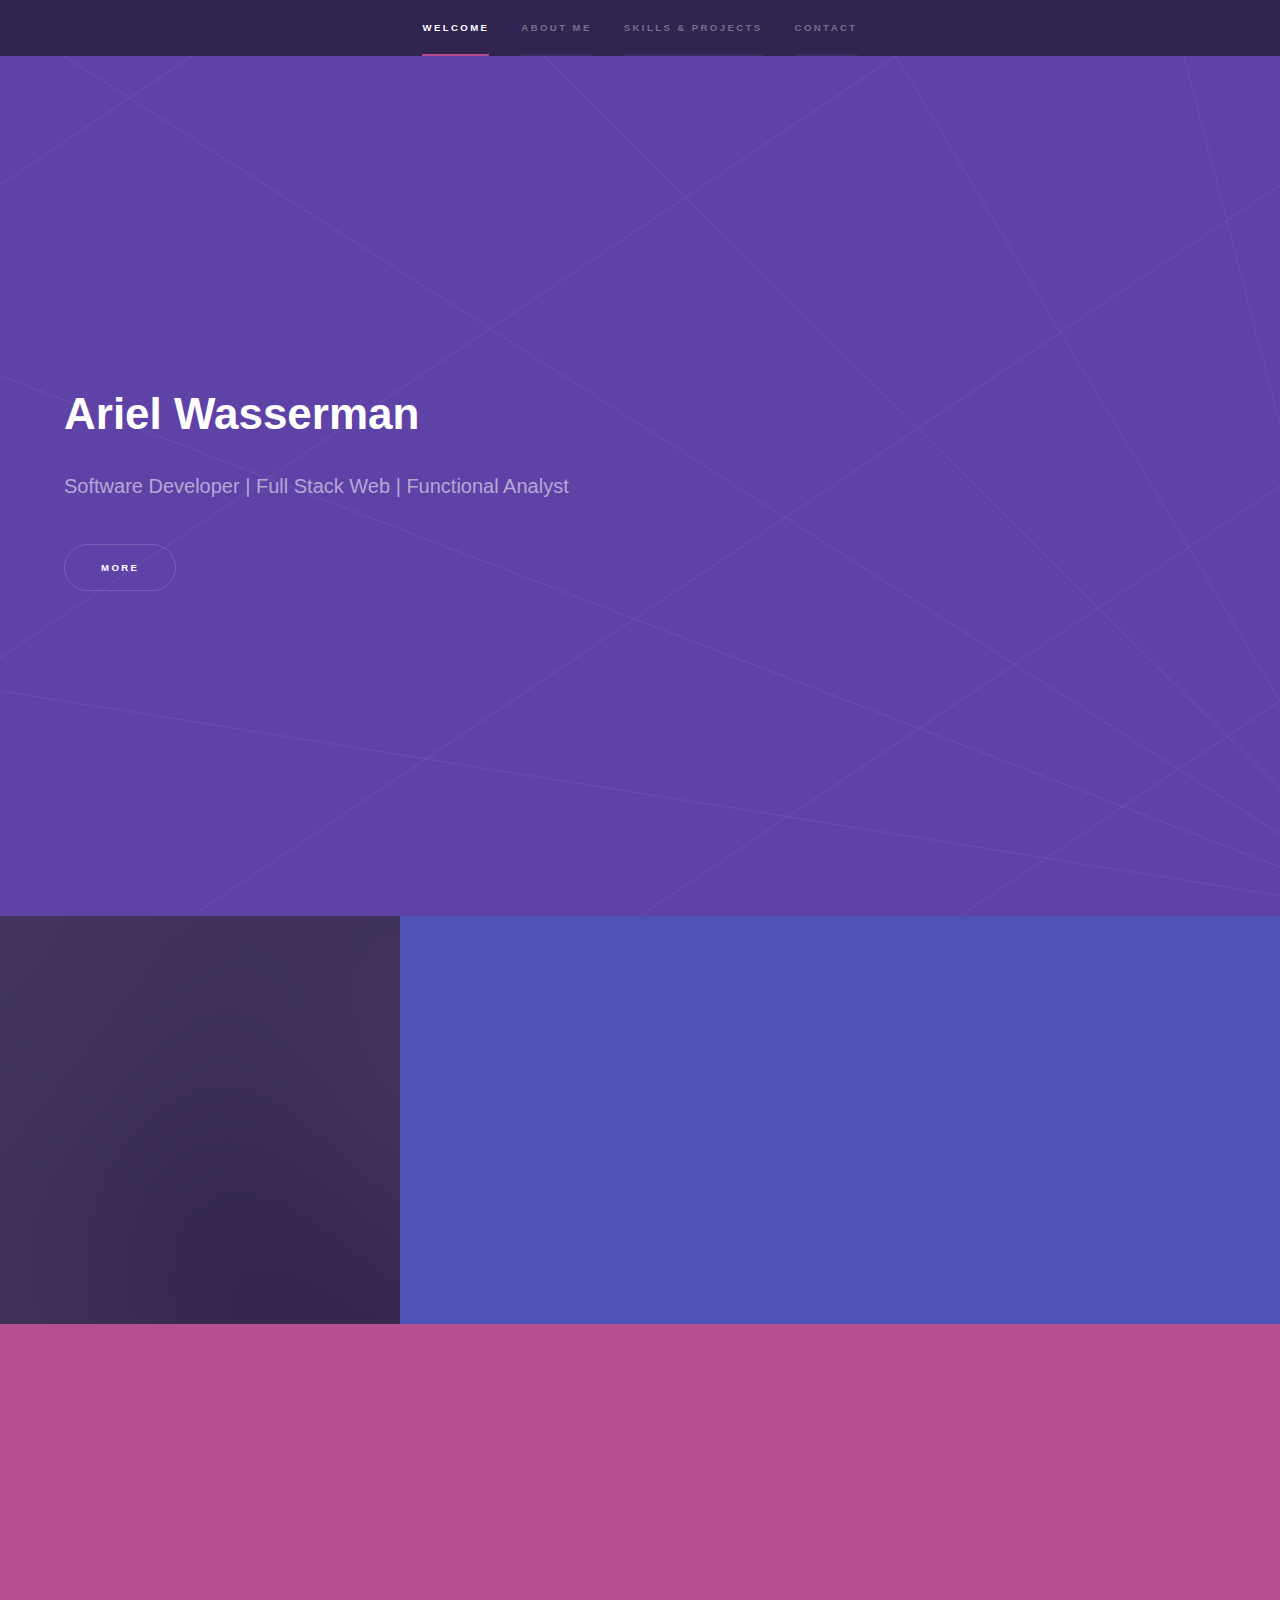
==== commit 1e48245f: "..." ====
--- a/index.html
+++ b/index.html
@@ -5,6 +5,7 @@
 		<meta charset="utf-8" />
 		<meta name="viewport" content="width=device-width, initial-scale=1, user-scalable=no" />
 		<link rel="stylesheet" href="assets/css/main.css" />
+		<script src="https://ajax.googleapis.com/ajax/libs/jquery/3.7.1/jquery.min.js"></script>
 		<noscript><link rel="stylesheet" href="assets/css/noscript.css" /></noscript>
 	</head>
 	<body class="is-preload">
@@ -113,7 +114,6 @@
 							</div>
 							<div class="features">
 								<section>
-									<span class="icon solid major fa-desktop"></span>
 									<h3>pAIdeia in the Rye</h3>
 									<h3 class="skils-desc-small-screen"> HTML + CSS + JS | ChatGPT + Craiyon + TTSMaker | Olive </h3>
 									<p>One of my students' favorite novels is <i>The Catcher in the Rye</i>. My task usually consists of teaching them 
@@ -125,6 +125,9 @@
 										the AI ​​application <i>Craiyon</i> to create some allusive images to decorate the web</p>
 								</section>
 								<section class="skills-video-and-summary">
+									<div class="github-icon-big-screen">
+										<a href="https://github.com/jlarata/p_AI_deia_in_the_Rye" class="icon medium brands fa-github"><span class="label">GitHub</span></a>
+									</div>
 									<div class="skills-video">
 										<video id="bgVideoB" controls preload="true" autoplay muted>
 											<source class="active" src="images/pai01.mp4" type="video/mp4" /> 	
@@ -133,24 +136,32 @@
 											<source src="images/pai04.mp4" type="video/mp4" /> 	
 										 </video>
 									</div>
-									<div class="skils-desc-big-screen"><h3>HTML + CSS + JS | ChatGPT + Craiyon + TTSMaker | Olive </h3></div>
-									
-									
-								</section>
-							</div>
-							<div class="features">
-								<section>
-									<span class="icon solid major fa-desktop"></span>
-									<h3>Messi Vs Liberals</h3>
-									<h3 class="skils-desc-small-screen"> Unity | |  </h3>
-									<p></p>
+									<div class="skils-desc-big-screen">
+										<h3>HTML + CSS + JS | ChatGPT + Craiyon + TTSMaker | Olive </h3>
+									</div>
+									
+									
+								</section>
+							</div>
+							<div class="features">
+								<section>
+									<span class="icon solid major fa-gem"></span>
+									<h3>Unity Gaming Projects</h3>
+									<h3 class="skils-desc-small-screen"> Unity | C#  |  </h3>
+									<p>I like videogames. A lot. At some point it became just natural to learn some Unity d&d,
+										 being the platform with the largest community and/or documentation 
+										available. So, I set out to do the pathways. I completed more than a hundred tutorials, 
+										got medals, answered quizzes, and so on. Along the way I practiced on several projects. 
+										Check out, if you will, <a href="https://github.com/jlarata/MessiVsLiberales">the repository</a>
+										 of one of the most ambitious, involving my favourite fútbol player.
+									</p>
 								</section>
 								<section class="skills-video-and-summary">
 									<div class="skills-video">
 										<video id="bgVideoC" controls preload="true" autoplay muted>
-											<source class="active" src="images/mvl01.mp4" type="video/mp4" /> 	
-											<source src="images/mvl02.mp4" type="video/mp4" /> 
-											<source src="images/othersEDITAR.mp4" type="video/mp4" /> 
+											<source class="active" src="images/gam01.mp4" type="video/mp4" /> 	
+											<source src="images/gam02.mp4" type="video/mp4" /> 
+											<source src="images/gam03.mp4" type="video/mp4" /> 
 										 </video>
 									</div>
 									<div class="skils-desc-big-screen"><h3>HTML + CSS + JS | ChatGPT + Craiyon + TTSMaker | Olive </h3></div>
@@ -203,23 +214,26 @@
 							<p>Phasellus convallis elit id ullamcorper pulvinar. Duis aliquam turpis mauris, eu ultricies erat malesuada quis. Aliquam dapibus, lacus eget hendrerit bibendum, urna est aliquam sem, sit amet imperdiet est velit quis lorem.</p>
 							<div class="split style1">
 								<section>
-									<form method="post" action="#">
+									<!--<form method="post" action="#"></form>-->
+									<form id="contactForm">
 										<div class="fields">
 											<div class="field half">
-												<label for="name">Name</label>
-												<input type="text" name="name" id="name" />
+												<label for="email">Email</label>
+												<input required="true" type="text" name="email" id="email" />
 											</div>
 											<div class="field half">
-												<label for="email">Email</label>
-												<input type="text" name="email" id="email" />
+												<label for="name">Name</label>
+												<input required="true" type="text" name="name" id="name" />
 											</div>
+											
 											<div class="field">
 												<label for="message">Message</label>
-												<textarea name="message" id="message" rows="5"></textarea>
+												<textarea required="true" name="message" id="message" rows="5"></textarea>
 											</div>
 										</div>
 										<ul class="actions">
-											<li><a href="" class="button submit">Send Message</a></li>
+											<li><button type="submit" class="button submit">Send Message</button></li>
+											<!--<li><button type="submit" class="button submit" onClick="pruebitas()">Send Message</button></li>-->
 										</ul>
 									</form>
 								</section>
@@ -267,6 +281,7 @@
 			</footer>
 
 		<!-- Scripts -->
+			<script type="text/javascript" src="https://cdn.emailjs.com/sdk/2.2.4/email.min.js"></script>
 			<script src="assets/js/jquery.min.js"></script>
 			<script src="assets/js/jquery.scrollex.min.js"></script>
 			<script src="assets/js/jquery.scrolly.min.js"></script>
--- a/assets/css/main.css
+++ b/assets/css/main.css
@@ -2654,6 +2654,8 @@
 	font-size: 1.25em;
 }
 
+
+
 .wrapper.style1 .icon.major:before {
 	color: #5e42a6;
 }
@@ -4215,4 +4217,78 @@
 		filter: opacity(50%);
         
     }
+}
+
+.features section .icon.medium {
+	transform: scale(2);
+	left: 5em;
+	top: 1em;
+	opacity: 1;
+	position: relative;
+}
+
+.icon.medium {
+	width: 2.1em;
+	height: 2.1em;
+	display: block;
+	background: #b74e91;
+	border-radius: 100%;
+	color: #fffbfb;
+	text-align: center;
+	line-height: 2em;
+	margin: 0 0 1.3em 0;
+}
+
+.icon.medium:before {
+	display: block;
+	top: 1px;
+	font-size: 2em;
+	position: relative;
+}
+
+
+@media screen and (max-width: 980px) {
+	.features section .icon.medium {
+		top: -2em;
+	}
+
+	
+	.icon.medium:before {
+		top: -.5px;
+	}
+
+}
+
+@media screen and (max-width: 730px) {
+	.features section .icon.medium {
+		transform: scale(1.5);
+		top: -1em;
+		left: 3em
+	}
+	.icon.medium:before {
+		top: -.5px;
+	}
+}
+
+@media screen and (max-width: 480px) {
+	.features section .icon.medium {
+		transform: scale(1.5);
+		top: 1em;
+		left: 4.5em
+	}
+	.icon.medium:before {
+		top: -.5px;
+	}
+}
+
+@media screen and (max-width: 440px) {
+
+	.features section .icon.medium {
+		transform: scale(1.5);
+		top: 5em;
+		left: 3.5em
+	}
+	.icon.medium:before {
+		top: -.5px;
+	}	
 }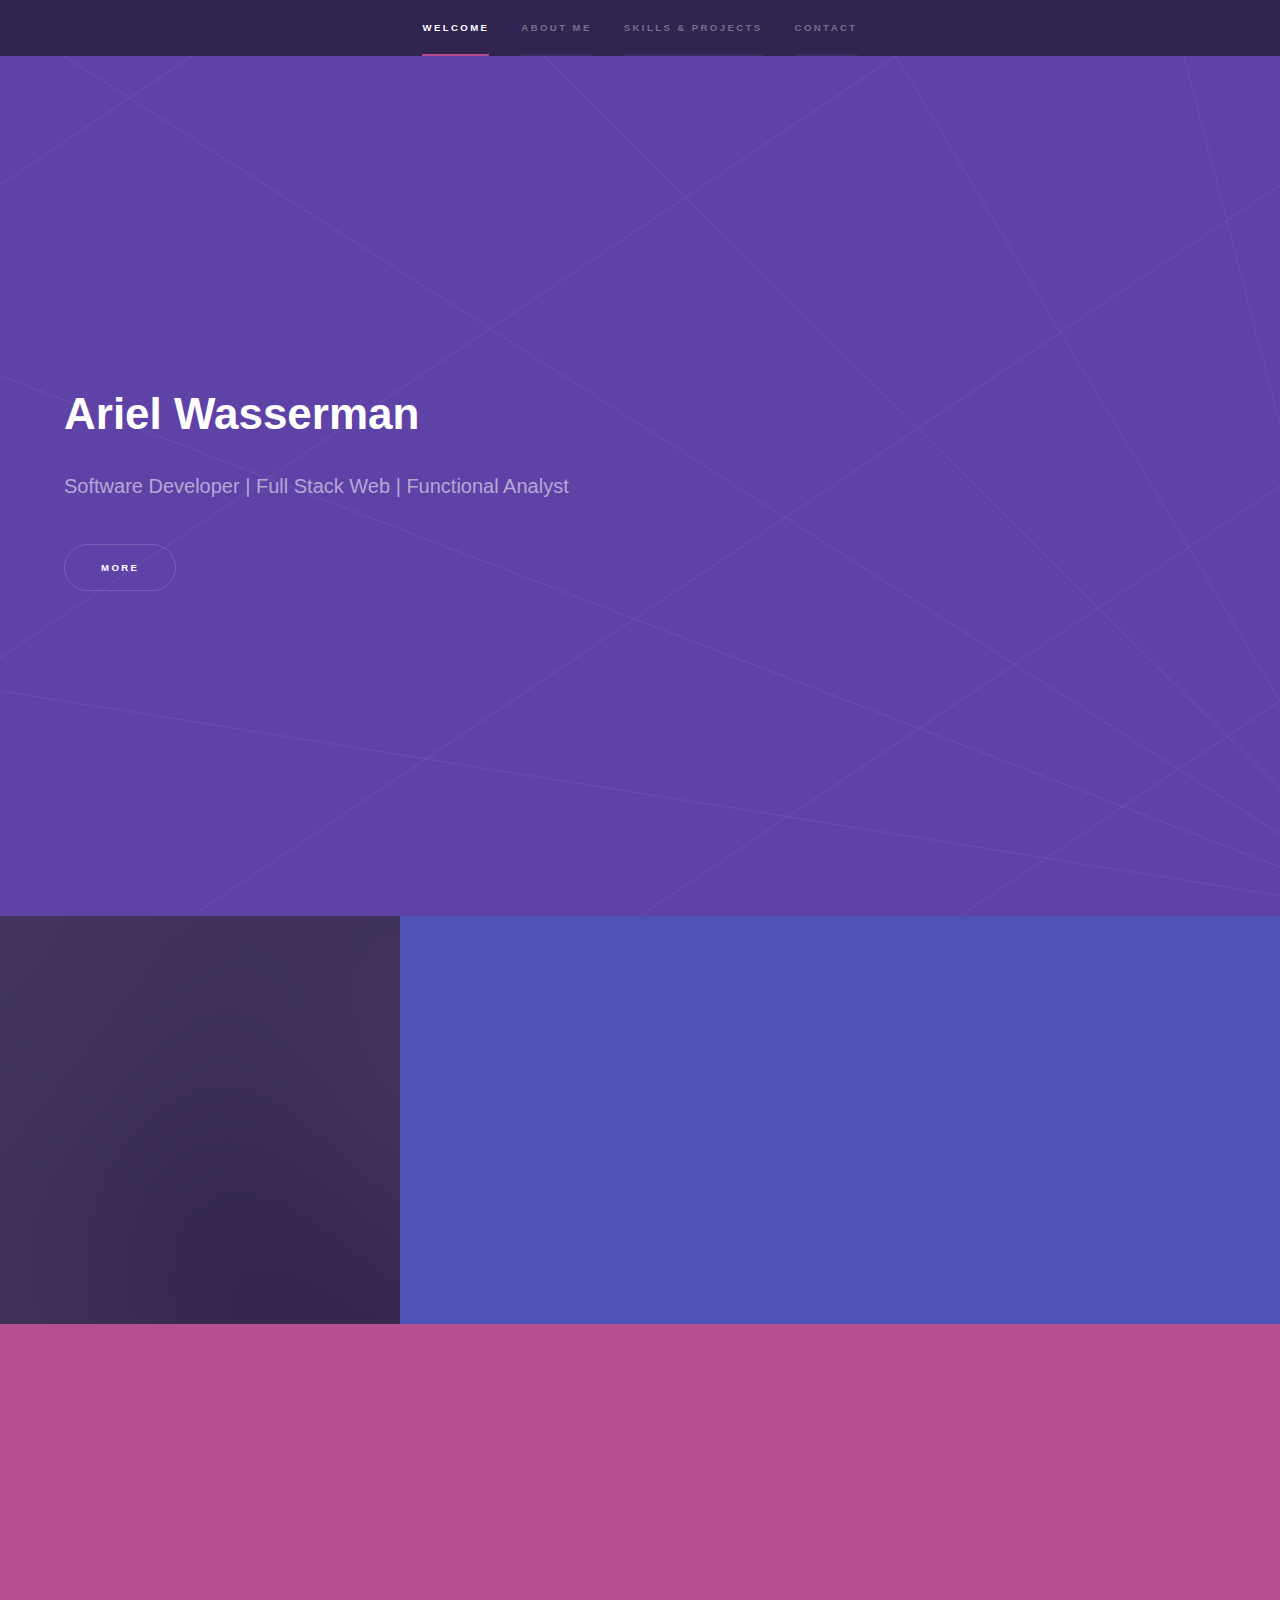
==== commit 506c884b: "..." ====
--- a/index.html
+++ b/index.html
@@ -100,6 +100,9 @@
 										my friends can use all this information in an accessible and intuitive way.</p>
 								</section>
 								<section class="skills-video-and-summary">
+									<div class="github-icon-big-screen">
+										<a href="https://github.com/jlarata/cccp" class="icon medium brands fa-github"><span class="label">GitHub</span></a>
+									</div>
 									<div class="skills-video">
 										<video id="bgVideoA" controls preload="true" autoplay muted>
 											<source class="active" src="images/cccpvid03.mp4" type="video/mp4" /> 	
@@ -157,6 +160,9 @@
 									</p>
 								</section>
 								<section class="skills-video-and-summary">
+									<div class="github-icon-big-screen">
+										<a href="https://play.unity.com/u/jlarata" class="icon medium brands fa-unity unityblack"><span class="label">GitHub</span></a>
+									</div>
 									<div class="skills-video">
 										<video id="bgVideoC" controls preload="true" autoplay muted>
 											<source class="active" src="images/gam01.mp4" type="video/mp4" /> 	
--- a/assets/css/main.css
+++ b/assets/css/main.css
@@ -4246,13 +4246,16 @@
 	position: relative;
 }
 
+.unityblack {
+	transform: scale(1.5) !important;
+	background: rgb(0, 0, 0) !important;
+}
+
 
 @media screen and (max-width: 980px) {
 	.features section .icon.medium {
 		top: -2em;
 	}
-
-	
 	.icon.medium:before {
 		top: -.5px;
 	}
@@ -4290,5 +4293,5 @@
 	}
 	.icon.medium:before {
 		top: -.5px;
-	}	
+	}
 }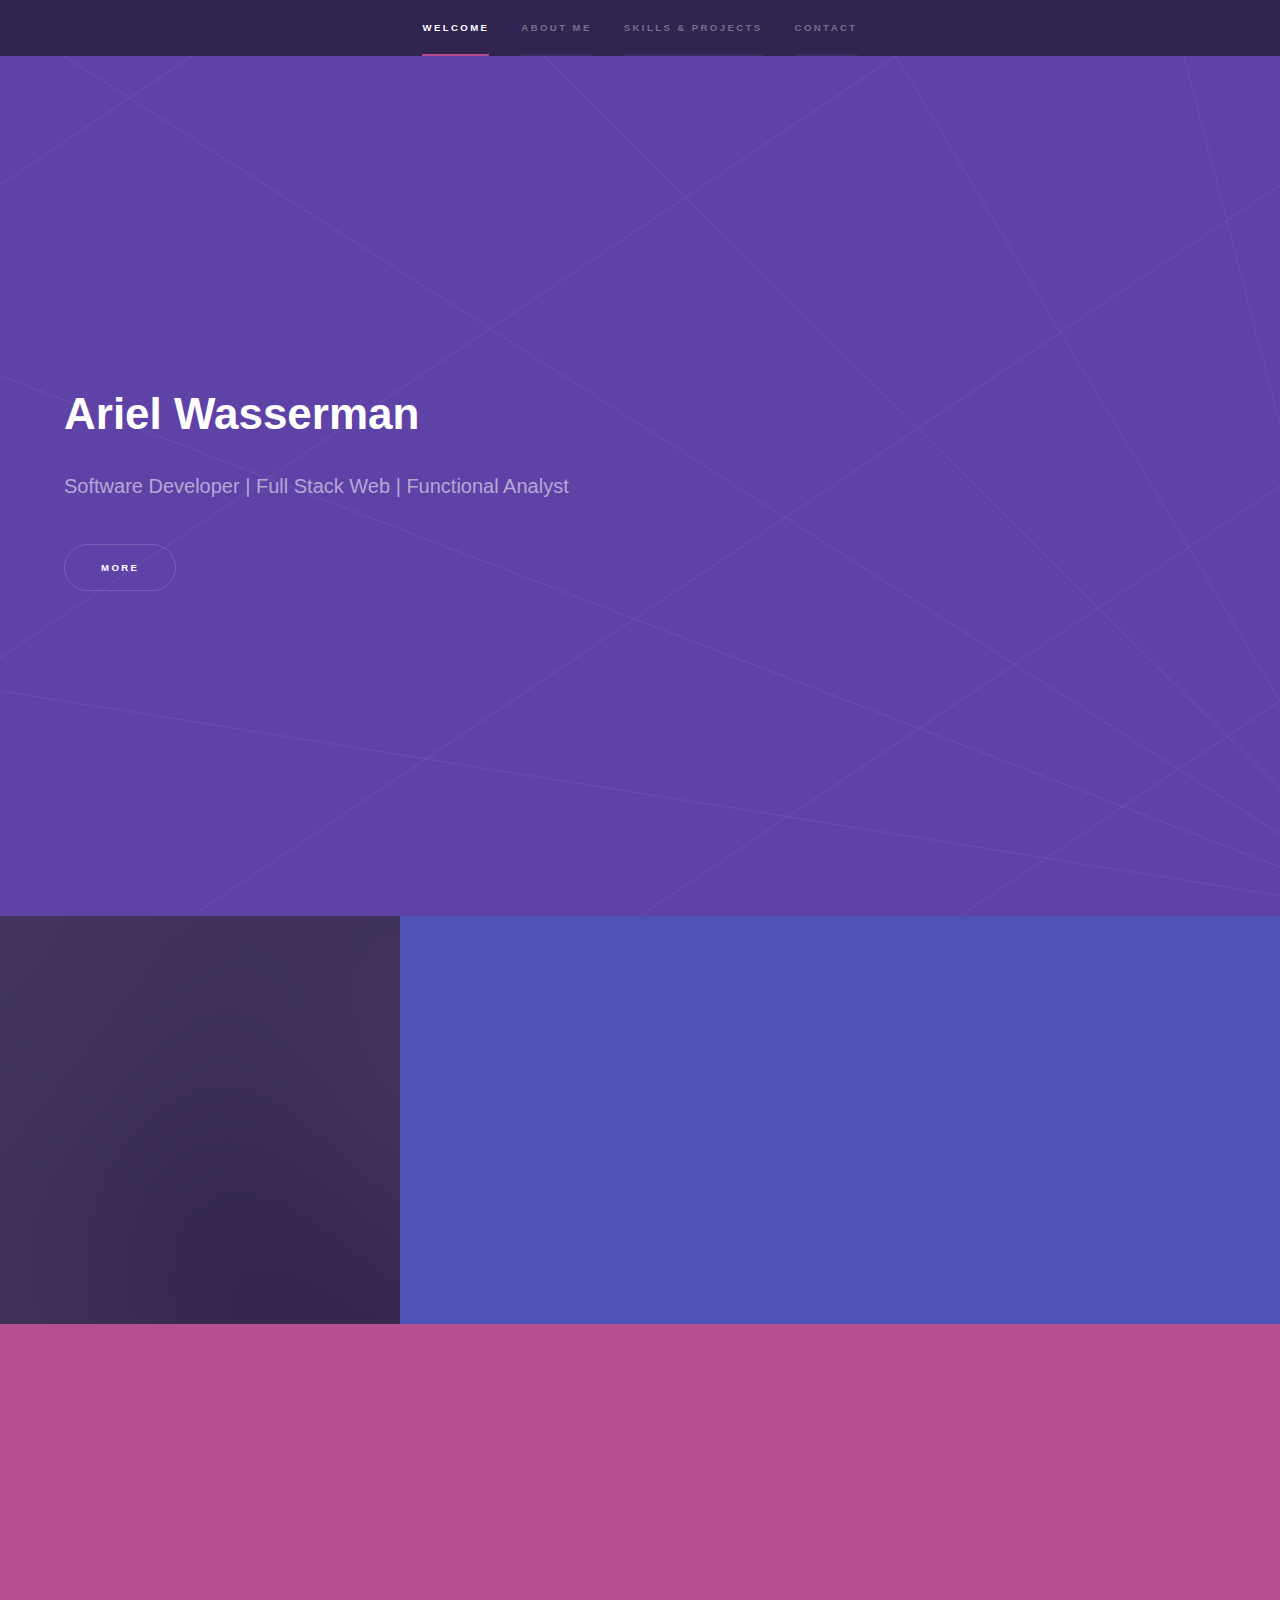
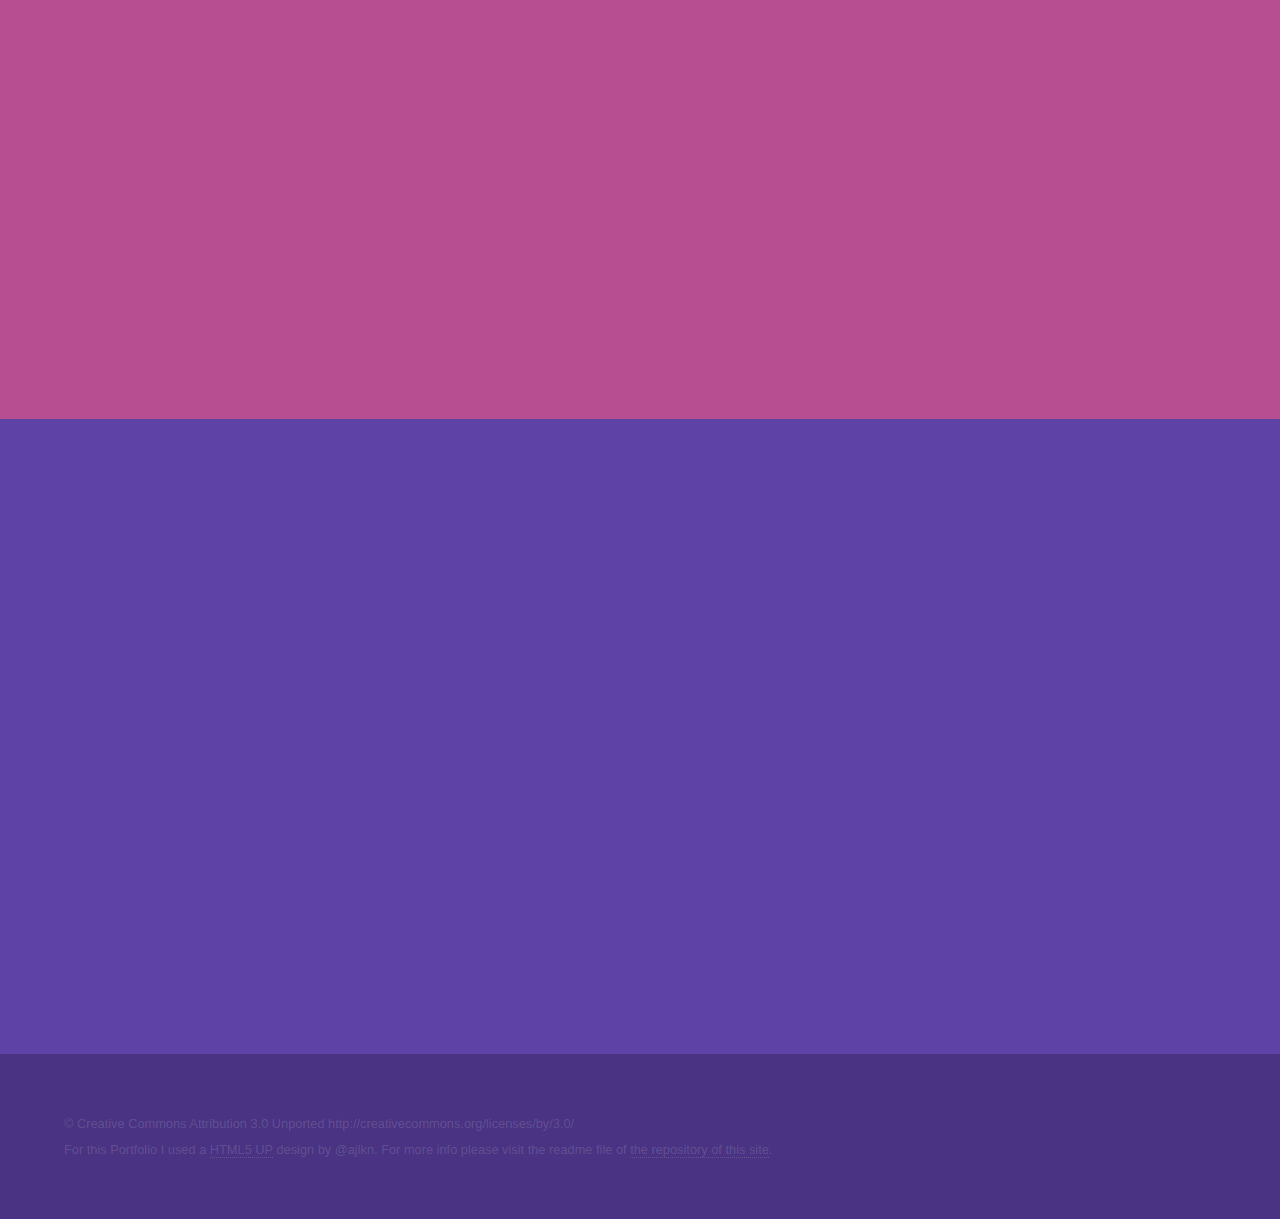
==== commit de16e692: "..." ====
--- a/index.html
+++ b/index.html
@@ -217,7 +217,7 @@
 					<section id="three" class="wrapper style1 fade-up">
 						<div class="inner">
 							<h2>Get in touch</h2>
-							<p>Phasellus convallis elit id ullamcorper pulvinar. Duis aliquam turpis mauris, eu ultricies erat malesuada quis. Aliquam dapibus, lacus eget hendrerit bibendum, urna est aliquam sem, sit amet imperdiet est velit quis lorem.</p>
+							<p>I will gladly answer any questions you may have.</p>
 							<div class="split style1">
 								<section>
 									<!--<form method="post" action="#"></form>-->
@@ -247,26 +247,25 @@
 									<ul class="contact">
 										<li>
 											<h3>Address</h3>
-											<span>12345 Somewhere Road #654<br />
-											Nashville, TN 00000-0000<br />
-											USA</span>
+											<span>Flores, Ciudad Autónoma de Buenos Aires<br />
+											Argentina</span>
 										</li>
 										<li>
 											<h3>Email</h3>
-											<a href="#">user@untitled.tld</a>
+											<span>arielwdev@gmail.com</span>
 										</li>
-										<li>
+										<!-- <li>
 											<h3>Phone</h3>
 											<span>(000) 000-0000</span>
-										</li>
+										</li> -->
 										<li>
 											<h3>Social</h3>
 											<ul class="icons">
-												<li><a href="#" class="icon brands fa-twitter"><span class="label">Twitter</span></a></li>
-												<li><a href="#" class="icon brands fa-facebook-f"><span class="label">Facebook</span></a></li>
-												<li><a href="#" class="icon brands fa-github"><span class="label">GitHub</span></a></li>
-												<li><a href="#" class="icon brands fa-instagram"><span class="label">Instagram</span></a></li>
-												<li><a href="#" class="icon brands fa-linkedin-in"><span class="label">LinkedIn</span></a></li>
+												<!-- <li><a href="#" class="icon brands fa-twitter"><span class="label">Twitter</span></a></li>
+												<li><a href="#" class="icon brands fa-facebook-f"><span class="label">Facebook</span></a></li> -->
+												<li><a href="https://github.com/jlarata/" class="icon brands fa-github"><span class="label">GitHub</span></a></li>
+												<!-- <li><a href="#" class="icon brands fa-instagram"><span class="label">Instagram</span></a></li> -->
+												<li><a href="https://www.linkedin.com/in/ariel-wasserman-7957742a4/" class="icon brands fa-linkedin-in"><span class="label">LinkedIn</span></a></li>
 											</ul>
 										</li>
 									</ul>
@@ -281,7 +280,9 @@
 			<footer id="footer" class="wrapper style1-alt">
 				<div class="inner">
 					<ul class="menu">
-						<li>&copy; Untitled. All rights reserved.</li><li>Design: <a href="http://html5up.net">HTML5 UP</a></li>
+						<li>&copy; Creative Commons Attribution 3.0 Unported
+							http://creativecommons.org/licenses/by/3.0/ <br /><br />
+							For this Portfolio I used a <a href="http://html5up.net">HTML5 UP</a> design by @ajlkn. For more info please visit the readme file of <a href="https://github.com/jlarata/awdev">the repository of this site</a>. </li>
 					</ul>
 				</div>
 			</footer>
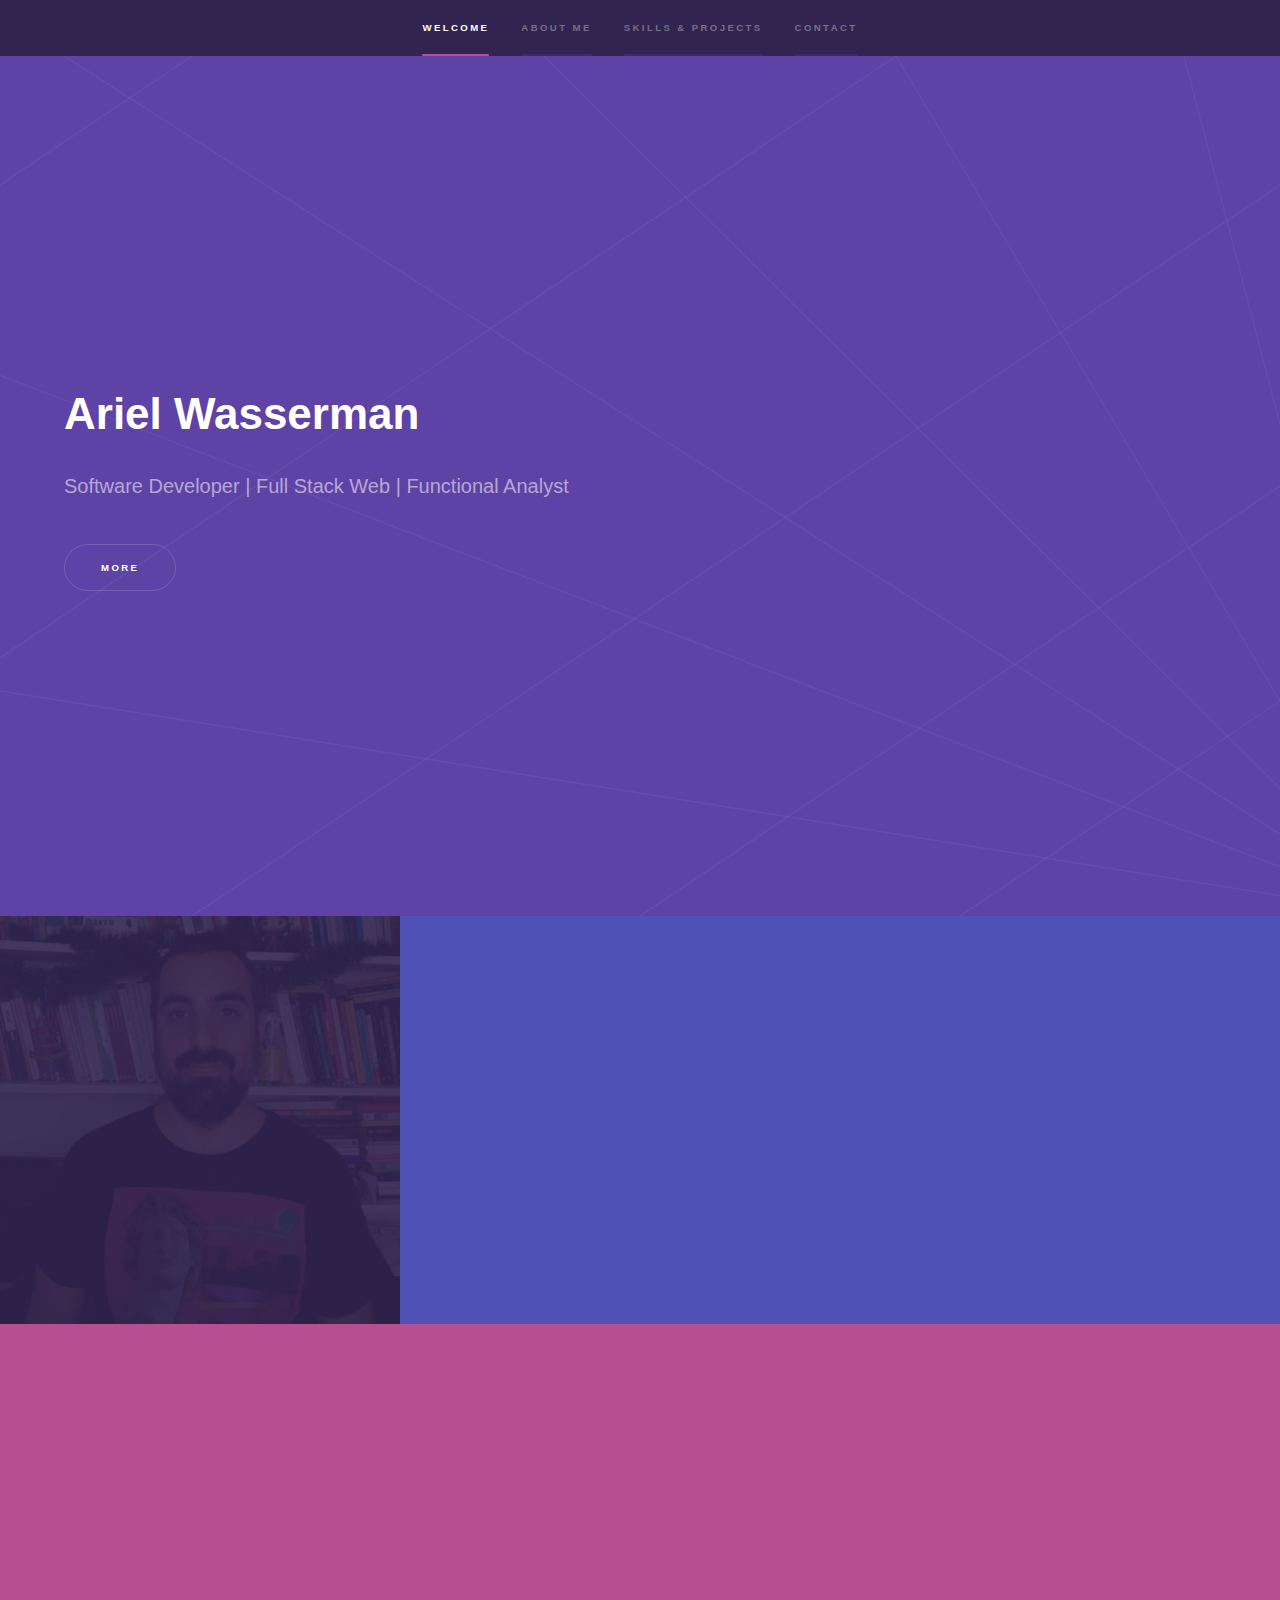
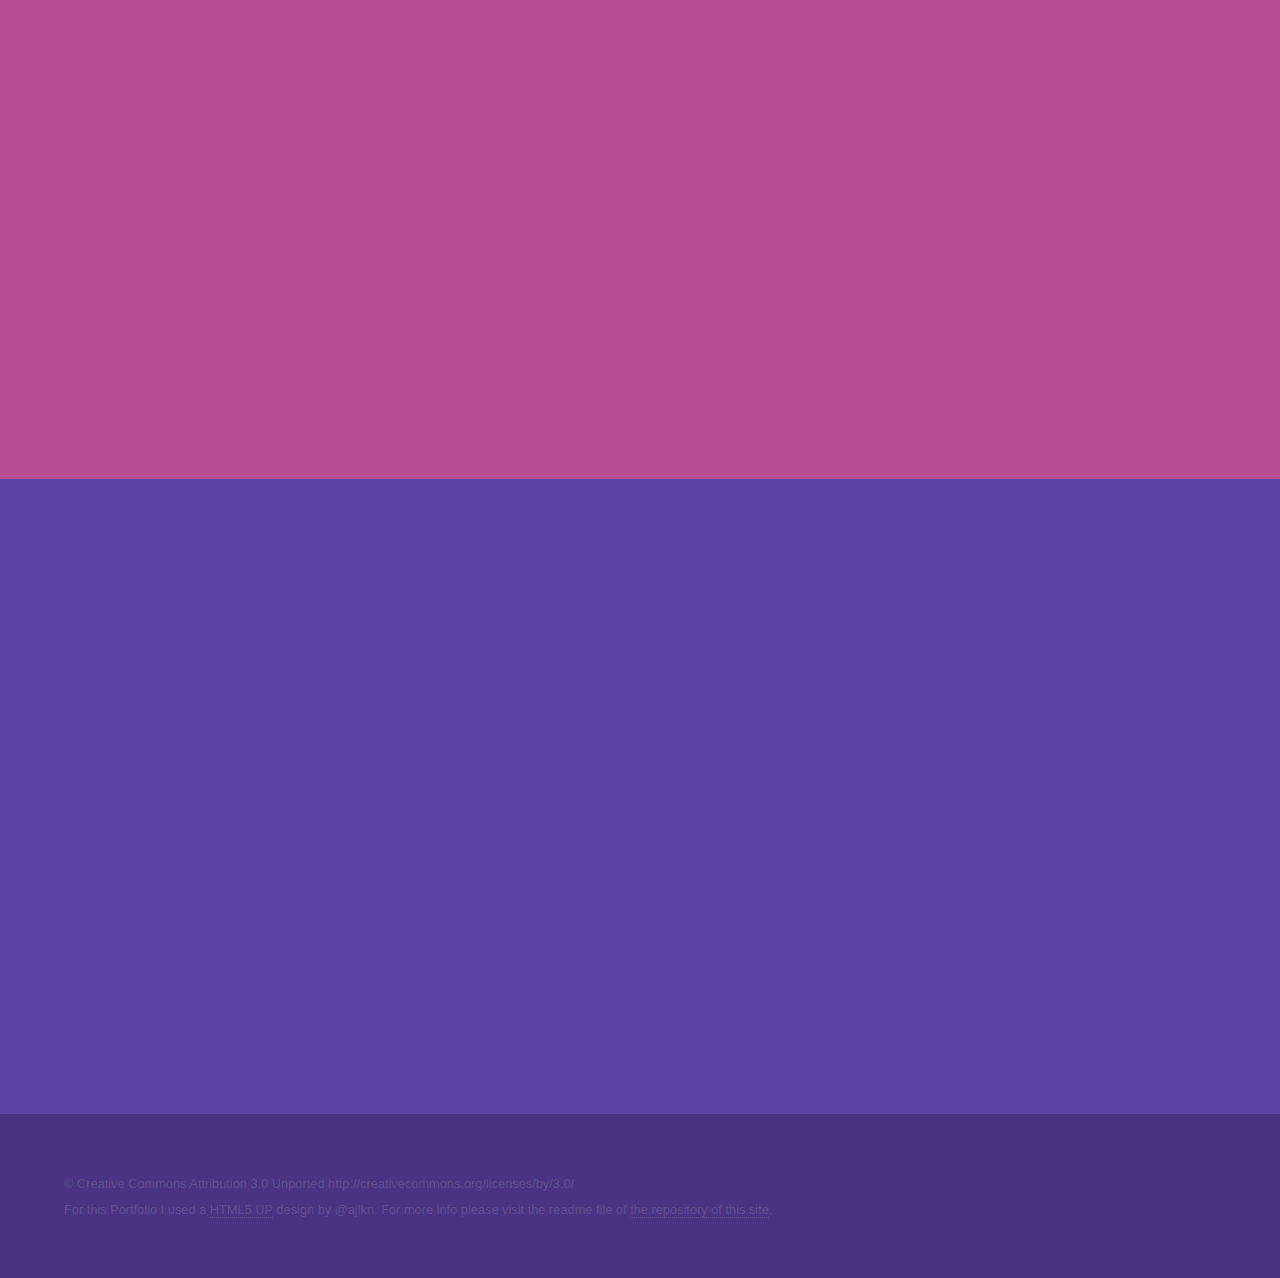
==== commit 18681dcd: "..." ====
--- a/index.html
+++ b/index.html
@@ -117,6 +117,7 @@
 							</div>
 							<div class="features">
 								<section>
+									<span class="icon solid major fa-desktop"></span>
 									<h3>pAIdeia in the Rye</h3>
 									<h3 class="skils-desc-small-screen"> HTML + CSS + JS | ChatGPT + Craiyon + TTSMaker | Olive </h3>
 									<p>One of my students' favorite novels is <i>The Catcher in the Rye</i>. My task usually consists of teaching them 
@@ -151,12 +152,12 @@
 									<span class="icon solid major fa-gem"></span>
 									<h3>Unity Gaming Projects</h3>
 									<h3 class="skils-desc-small-screen"> Unity | C#  |  </h3>
-									<p>I like videogames. A lot. At some point it became just natural to learn some Unity d&d,
-										 being the platform with the largest community and/or documentation 
+									<p>I like videogames. A lot. At some point it became just natural to learn some Unity design & development,
+										 being the platform with the largest community / documentation 
 										available. So, I set out to do the pathways. I completed more than a hundred tutorials, 
 										got medals, answered quizzes, and so on. Along the way I practiced on several projects. 
 										Check out, if you will, <a href="https://github.com/jlarata/MessiVsLiberales">the repository</a>
-										 of one of the most ambitious, involving my favourite fútbol player.
+										 of one of the most ambitious one, involving my favourite fútbol player.
 									</p>
 								</section>
 								<section class="skills-video-and-summary">
@@ -171,32 +172,40 @@
 										 </video>
 									</div>
 									<div class="skils-desc-big-screen"><h3>HTML + CSS + JS | ChatGPT + Craiyon + TTSMaker | Olive </h3></div>
-									
-									
-								</section>
-							</div>
+								</section>
+							</div>
+							
+							<h2>Small programs for every-day tasks.</h3>
+								<p>(A sample of other minor projects)</p>
 							<div class="features">
 								<section>
 									<span class="icon solid major fa-code"></span>
-									<h3>Lorem ipsum amet</h3>
-									<p>Phasellus convallis elit id ullam corper amet et pulvinar. Duis aliquam turpis mauris, sed ultricies erat dapibus.</p>
-								</section>
-								<section>
-									<span class="icon solid major fa-lock"></span>
-									<h3>Aliquam sed nullam</h3>
-									<p>Phasellus convallis elit id ullam corper amet et pulvinar. Duis aliquam turpis mauris, sed ultricies erat dapibus.</p>
+									<h3>RandomBBB</h3>
+									<p><a href="https://github.com/jlarata/randomBB">A <b>Python</b> program</a> that, on the one hand, creates a DB taking
+										 the data from an xml and saves it on <b>Shelves</b>;
+										 and on the other hand chooses a book at random that has not yet been chosen
+										(Yes, we may have gamified the simple act of choosing a book to read.)</p>
+								</section>
+								<section>
+									<span class="icon solid major fa-code"></span>
+									<h3>BackEndCO</h3>
+									<p><a href="https://github.com/jlarata/backendCO">A simple system</a> for a colleague who needed to organize
+										 the information. The Backend is developed in <b>Flask</b> with <b>SQLAlchemy</b> and the Frontend uses <b>Python
+										  Templates</b> with <b>Jinja2</b></p>
+								</section>
+								<section>
+									<span class="icon solid major fa-gem"></span>
+									<h3>Kuki Cliquer</h3>
+									<p>One of my oldests. When i was learning <b>JavaScript+HTML/CSS</b> basics, i started this 
+										incremental (ASCII/Idle inspired) game conceived to improve and practice my skills. <b><a href="https://github.com/jlarata/kuki-cliquer">Repo</a> | <a href="https://jlarata.github.io/kuki-cliquer/">Web</a> </b></p>
 								</section>
 								<section>
 									<span class="icon solid major fa-cog"></span>
-									<h3>Sed erat ullam corper</h3>
-									<p>Phasellus convallis elit id ullam corper amet et pulvinar. Duis aliquam turpis mauris, sed ultricies erat dapibus.</p>
-								</section>
-								<section>
-									<span class="icon solid major fa-desktop"></span>
-									<h3>Veroeros quis lorem</h3>
-									<p>Phasellus convallis elit id ullam corper amet et pulvinar. Duis aliquam turpis mauris, sed ultricies erat dapibus.</p>
-								</section>
-								<section>
+									<h3>D3C's Portfolio</h3>
+									<p>Fullstack project to pass the ArgentinaPrograma 2.0 course. <a href="https://github.com/jlarata/portfolio">Frontend: <b>Angular</b></a>  | 
+										<a href="hhttps://github.com/jlarata/fspf">Backend <b>JAVA</b></a></p>
+								</section>
+								<!-- <section>
 									<span class="icon solid major fa-link"></span>
 									<h3>Urna quis bibendum</h3>
 									<p>Phasellus convallis elit id ullam corper amet et pulvinar. Duis aliquam turpis mauris, sed ultricies erat dapibus.</p>
@@ -205,7 +214,7 @@
 									<span class="icon major fa-gem"></span>
 									<h3>Aliquam urna dapibus</h3>
 									<p>Phasellus convallis elit id ullam corper amet et pulvinar. Duis aliquam turpis mauris, sed ultricies erat dapibus.</p>
-								</section>
+								</section> -->
 							</div>
 							<ul class="actions">
 								<li><a href="generic.html" class="button">Learn more</a></li>
@@ -217,7 +226,7 @@
 					<section id="three" class="wrapper style1 fade-up">
 						<div class="inner">
 							<h2>Get in touch</h2>
-							<p>I will gladly answer any questions you may have.</p>
+							<p>Please feel free to contact me. I will gladly answer any questions you may have.</p>
 							<div class="split style1">
 								<section>
 									<!--<form method="post" action="#"></form>-->
@@ -258,16 +267,16 @@
 											<h3>Phone</h3>
 											<span>(000) 000-0000</span>
 										</li> -->
-										<li>
+										<!-- <li>
 											<h3>Social</h3>
 											<ul class="icons">
-												<!-- <li><a href="#" class="icon brands fa-twitter"><span class="label">Twitter</span></a></li>
-												<li><a href="#" class="icon brands fa-facebook-f"><span class="label">Facebook</span></a></li> -->
+												 <li><a href="#" class="icon brands fa-twitter"><span class="label">Twitter</span></a></li>
+												<li><a href="#" class="icon brands fa-facebook-f"><span class="label">Facebook</span></a></li>
 												<li><a href="https://github.com/jlarata/" class="icon brands fa-github"><span class="label">GitHub</span></a></li>
-												<!-- <li><a href="#" class="icon brands fa-instagram"><span class="label">Instagram</span></a></li> -->
+												<li><a href="#" class="icon brands fa-instagram"><span class="label">Instagram</span></a></li>
 												<li><a href="https://www.linkedin.com/in/ariel-wasserman-7957742a4/" class="icon brands fa-linkedin-in"><span class="label">LinkedIn</span></a></li>
 											</ul>
-										</li>
+										</li> -->
 									</ul>
 								</section>
 							</div>
